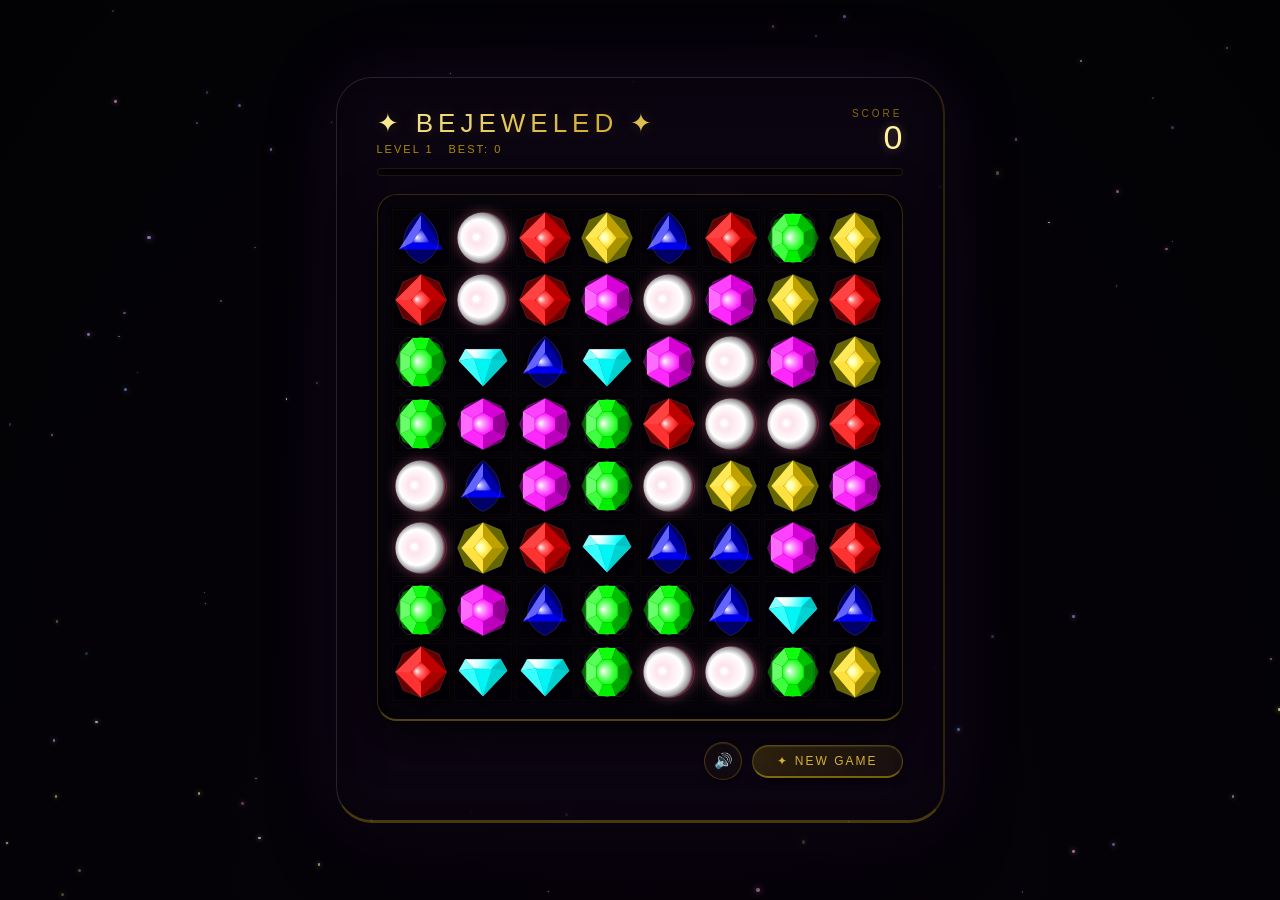
==== game/bejeweled.html @ ceba543f "Add Bejeweled game with interactive gameplay, sound effects, and 3D visuals" ====
<!DOCTYPE html>
<html lang="en">
<head>
<meta charset="UTF-8">
<meta name="viewport" content="width=device-width, initial-scale=1.0">
<title>Bejeweled Crystal Quest 3D</title>
<style>
* { margin: 0; padding: 0; box-sizing: border-box; }

body {
  min-height: 100vh;
  display: flex;
  justify-content: center;
  align-items: center;
  background: radial-gradient(ellipse at bottom, #07020a 0%, #020204 100%);
  font-family: 'Segoe UI', 'Helvetica Neue', Arial, sans-serif;
  overflow: hidden;
  user-select: none;
  perspective: 1200px;
}

#stars {
  position: fixed;
  top: 0; left: 0; width: 100%; height: 100%;
  pointer-events: none;
  z-index: 0;
}
.star {
  position: absolute;
  border-radius: 50%;
  animation: twinkle var(--duration) ease-in-out infinite alternate;
  animation-delay: var(--delay);
}
@keyframes twinkle {
  0% { opacity: 0.25; transform: scale(0.8); }
  100% { opacity: 1; transform: scale(1.3); }
}

#game-wrapper {
  position: relative;
  z-index: 1;
  display: flex;
  flex-direction: column;
  align-items: center;
  gap: 16px;
  padding: 30px 40px 40px;
  background: rgba(22, 11, 33, 0.45);
  backdrop-filter: blur(16px);
  -webkit-backdrop-filter: blur(16px);
  border-radius: 36px;
  border: 1px solid rgba(255, 255, 255, 0.12);
  border-bottom: 3px solid rgba(255, 215, 0, 0.25);
  border-right: 2px solid rgba(255, 215, 0, 0.15);
  box-shadow: 
    0 25px 60px rgba(0, 0, 0, 0.5),
    0 0 80px rgba(130, 60, 200, 0.15),
    inset 0 0 40px rgba(0,0,0,0.5);
  transform-style: preserve-3d;
  transition: transform 0.12s ease-out, box-shadow 0.12s ease-out;
}

#header {
  display: flex;
  justify-content: space-between;
  align-items: center;
  width: 100%;
  gap: 20px;
  transform: translateZ(25px);
}

#title-area {
  display: flex;
  flex-direction: column;
  gap: 4px;
}

h1 {
  font-size: 26px;
  font-weight: 300;
  letter-spacing: 5px;
  background: linear-gradient(135deg, #fff3a0 0%, #d4af37 40%, #fff3a0 70%, #d4af37 100%);
  background-size: 200% auto;
  -webkit-background-clip: text;
  -webkit-text-fill-color: transparent;
  animation: shimmer 3s linear infinite;
  text-shadow: 0 0 15px rgba(212, 175, 55, 0.2);
}

@keyframes shimmer {
  0% { background-position: 0% center; }
  100% { background-position: 200% center; }
}

#stats-row {
  display: flex;
  gap: 15px;
  font-size: 11px;
  letter-spacing: 2px;
  color: rgba(255, 215, 0, 0.65);
  font-weight: 400;
}

#score-area {
  text-align: right;
}
#score-label {
  font-size: 10px;
  letter-spacing: 3px;
  color: rgba(255,215,0,0.5);
  display: block;
}
#score {
  font-size: 34px;
  font-weight: 200;
  color: #fff3a0;
  line-height: 1.1;
  transition: transform 0.15s;
  text-shadow: 0 0 10px rgba(255, 243, 160, 0.3);
}
#score.pop { transform: scale(1.15); }

#progress-container {
  width: 100%;
  height: 8px;
  background: rgba(8, 4, 14, 0.85);
  border-radius: 4px;
  border: 1px solid rgba(255, 215, 0, 0.1);
  overflow: hidden;
  margin-top: -4px;
  margin-bottom: 2px;
  box-shadow: inset 0 2px 4px rgba(0,0,0,0.7);
  transform: translateZ(20px);
}
#progress-bar {
  width: 0%;
  height: 100%;
  background: linear-gradient(90deg, #d4af37, #f7e05e, #fff5a0);
  box-shadow: 0 0 8px rgba(247, 224, 94, 0.6);
  transition: width 0.4s cubic-bezier(0.1, 0.8, 0.3, 1);
}

#board-wrap {
  position: relative;
  padding: 8px;
  background: linear-gradient(145deg, rgba(12,6,18,0.99), rgba(5,2,10,0.99));
  border-radius: 20px;
  border: 1px solid rgba(255,215,0,0.18);
  border-bottom: 2px solid rgba(255,215,0,0.3);
  box-shadow:
    0 15px 45px rgba(0,0,0,0.75),
    inset 0 0 35px rgba(0,0,0,0.9);
  transform: translateZ(10px);
}

#game-canvas {
  display: block;
  border-radius: 12px;
}

#bottom-bar {
  display: flex;
  align-items: center;
  justify-content: space-between;
  width: 100%;
  gap: 15px;
  margin-top: 5px;
  transform: translateZ(25px);
}

#message {
  font-size: 11px;
  color: rgba(255,215,0,0.6);
  letter-spacing: 2px;
  min-height: 16px;
  text-transform: uppercase;
}

.controls {
  display: flex;
  gap: 10px;
  align-items: center;
}

#mute-btn {
  background: rgba(255, 215, 0, 0.03);
  border: 1px solid rgba(255, 215, 0, 0.22);
  color: #d4af37;
  width: 38px;
  height: 38px;
  border-radius: 50%;
  cursor: pointer;
  display: flex;
  align-items: center;
  justify-content: center;
  font-size: 15px;
  box-shadow: 0 3px 6px rgba(0,0,0,0.3), inset 0 1px 1px rgba(255,255,255,0.1);
  transition: all 0.3s cubic-bezier(0.175, 0.885, 0.32, 1.275);
}
#mute-btn:hover {
  background: rgba(255, 215, 0, 0.12);
  border-color: rgba(255, 215, 0, 0.4);
  box-shadow: 0 5px 12px rgba(255, 215, 0, 0.15), inset 0 1px 1px rgba(255,255,255,0.2);
  transform: translateY(-2px);
}
#mute-btn:active {
  transform: translateY(1px);
}

#reset-btn {
  background: linear-gradient(135deg, rgba(255,215,0,0.15), rgba(255,215,0,0.05));
  border: 1px solid rgba(255,215,0,0.25);
  border-bottom: 2.5px solid rgba(255,215,0,0.4);
  color: #d4af37;
  padding: 8px 24px;
  border-radius: 20px;
  font-size: 12px;
  letter-spacing: 2px;
  font-weight: 500;
  cursor: pointer;
  box-shadow: 0 4px 8px rgba(0,0,0,0.3), inset 0 1px 1px rgba(255,255,255,0.1);
  transition: all 0.3s cubic-bezier(0.175, 0.885, 0.32, 1.275);
}
#reset-btn:hover {
  background: linear-gradient(135deg, rgba(255,215,0,0.22), rgba(255,215,0,0.08));
  border-color: rgba(255,215,0,0.42);
  box-shadow: 0 6px 15px rgba(255,215,0,0.15), inset 0 1px 1px rgba(255,255,255,0.2);
  transform: translateY(-2px);
}
#reset-btn:active {
  transform: translateY(1px);
  border-bottom-width: 1px;
}

@media (max-width: 560px) {
  #game-wrapper { padding: 16px; gap: 12px; border-radius: 20px; }
  h1 { font-size: 20px; letter-spacing: 3px; }
  #score { font-size: 26px; }
  #bottom-bar { flex-direction: column; gap: 10px; align-items: center; }
  .controls { width: 100%; justify-content: center; }
}
</style>
</head>
<body>

<div id="stars"></div>

<div id="game-wrapper">
  <div id="header">
    <div id="title-area">
      <h1>✦ BEJEWELED ✦</h1>
      <div id="stats-row">
        <span id="level-label">LEVEL 1</span>
        <span id="high-score-label">BEST: <span id="high-score">0</span></span>
      </div>
    </div>
    <div id="score-area">
      <span id="score-label">SCORE</span>
      <span id="score">0</span>
    </div>
  </div>
  <div id="progress-container">
    <div id="progress-bar"></div>
  </div>
  <div id="board-wrap">
    <canvas id="game-canvas"></canvas>
  </div>
  <div id="bottom-bar">
    <span id="message"></span>
    <div class="controls">
      <button id="mute-btn" title="Toggle Sound">🔊</button>
      <button id="reset-btn">✦ NEW GAME</button>
    </div>
  </div>
</div>

<script>
// ─── Config ─────────────────────────────────────────────────────────────
const ROWS = 8, COLS = 8;
const GEM_SIZE = 58, GAP = 4, CELL = GEM_SIZE + GAP;
const PAD = 6;
const W = COLS * CELL + PAD * 2;
const H = ROWS * CELL + PAD * 2;

// Colors with pre-parsed RGB equivalents for high speed 3D rendering
const COLORS = [
  { name:'Ruby',     m:'#ff0000', l:'#ff7777', d:'#660000', g:'rgba(255,0,0,0.3)', rgb_m:{r:255,g:0,b:0}, rgb_l:{r:255,g:119,b:119}, rgb_d:{r:102,g:0,b:0} },
  { name:'Emerald',  m:'#00ff00', l:'#99ff99', d:'#006600', g:'rgba(0,255,0,0.3)', rgb_m:{r:0,g:255,b:0}, rgb_l:{r:153,g:255,b:153}, rgb_d:{r:0,g:102,b:0} },
  { name:'Sapphire', m:'#0000ff', l:'#9999ff', d:'#000066', g:'rgba(0,0,255,0.3)', rgb_m:{r:0,g:0,b:255}, rgb_l:{r:153,g:153,b:255}, rgb_d:{r:0,g:0,b:102} },
  { name:'Amethyst', m:'#ff00ff', l:'#ff99ff', d:'#660066', g:'rgba(255,0,255,0.3)', rgb_m:{r:255,g:0,b:255}, rgb_l:{r:255,g:153,b:255}, rgb_d:{r:102,g:0,b:102} },
  { name:'Topaz',    m:'#ffcc00', l:'#ffff99', d:'#666600', g:'rgba(255,204,0,0.3)', rgb_m:{r:255,g:204,b:0}, rgb_l:{r:255,g:255,b:153}, rgb_d:{r:102,g:102,b:0} },
  { name:'Diamond',  m:'#00ffff', l:'#ccffff', d:'#009999', g:'rgba(0,255,255,0.3)', rgb_m:{r:0,g:255,b:255}, rgb_l:{r:204,g:255,b:255}, rgb_d:{r:0,g:153,b:153} },
  { name:'Pearl',    m:'#ffffff', l:'#ffccff', d:'#999999', g:'rgba(255,255,255,0.3)', rgb_m:{r:255,g:255,b:255}, rgb_l:{r:255,g:204,b:255}, rgb_d:{r:153,g:153,b:153} },
];

// ─── DOM references ─────────────────────────────────────────────────────
const canvas = document.getElementById('game-canvas');
const ctx = canvas.getContext('2d');

// High-DPI Support
const dpr = window.devicePixelRatio || 1;
canvas.width = W * dpr;
canvas.height = H * dpr;
canvas.style.width = `${W}px`;
canvas.style.height = `${H}px`;
ctx.scale(dpr, dpr);

const scoreEl = document.getElementById('score');
const msgEl = document.getElementById('message');
const highScoreEl = document.getElementById('high-score');
const progressBarEl = document.getElementById('progress-bar');
const levelLabelEl = document.getElementById('level-label');
const muteBtn = document.getElementById('mute-btn');

// ─── Sound System (Web Audio API Synth) ──────────────────────────────────
const Sound = {
  ctx: null,
  muted: false,

  init() {
    if (this.ctx) return;
    try {
      this.ctx = new (window.AudioContext || window.webkitAudioContext)();
    } catch (e) {
      console.warn("Web Audio API not supported", e);
    }
  },

  playClick() {
    if (this.muted) return;
    this.init();
    if (!this.ctx) return;
    
    const t = this.ctx.currentTime;
    const osc = this.ctx.createOscillator();
    const gain = this.ctx.createGain();
    
    osc.type = 'sine';
    osc.frequency.setValueAtTime(580, t);
    osc.frequency.exponentialRampToValueAtTime(120, t + 0.08);
    
    gain.gain.setValueAtTime(0.06, t);
    gain.gain.exponentialRampToValueAtTime(0.001, t + 0.08);
    
    osc.connect(gain);
    gain.connect(this.ctx.destination);
    
    osc.start(t);
    osc.stop(t + 0.08);
  },

  playSwap() {
    if (this.muted) return;
    this.init();
    if (!this.ctx) return;
    
    const t = this.ctx.currentTime;
    const osc = this.ctx.createOscillator();
    const gain = this.ctx.createGain();
    
    osc.type = 'triangle';
    osc.frequency.setValueAtTime(180, t);
    osc.frequency.exponentialRampToValueAtTime(380, t + 0.14);
    
    gain.gain.setValueAtTime(0.04, t);
    gain.gain.exponentialRampToValueAtTime(0.001, t + 0.14);
    
    osc.connect(gain);
    gain.connect(this.ctx.destination);
    
    osc.start(t);
    osc.stop(t + 0.14);
  },

  playMatch(combo = 1) {
    if (this.muted) return;
    this.init();
    if (!this.ctx) return;
    
    const t = this.ctx.currentTime;
    const baseFreqs = [261.63, 329.63, 392.00, 523.25]; // C4, E4, G4, C5
    const transpose = (combo - 1) * 2; // +2 semitones per combo level
    const factor = Math.pow(2, transpose / 12);
    
    baseFreqs.forEach((f, index) => {
      const freq = f * factor;
      const osc = this.ctx.createOscillator();
      const gain = this.ctx.createGain();
      const delay = index * 0.04;
      
      osc.type = 'sine';
      osc.frequency.setValueAtTime(freq, t + delay);
      
      gain.gain.setValueAtTime(0, t);
      gain.gain.linearRampToValueAtTime(0.05, t + delay + 0.02);
      gain.gain.exponentialRampToValueAtTime(0.001, t + delay + 0.35);
      
      osc.connect(gain);
      gain.connect(this.ctx.destination);
      
      osc.start(t + delay);
      osc.stop(t + delay + 0.35);
    });
  },

  playLevelUp() {
    if (this.muted) return;
    this.init();
    if (!this.ctx) return;
    
    const t = this.ctx.currentTime;
    const notes = [523.25, 659.25, 783.99, 1046.50, 1318.51, 1567.98, 2093.00]; // Sparkly C major
    notes.forEach((freq, index) => {
      const osc = this.ctx.createOscillator();
      const gain = this.ctx.createGain();
      const delay = index * 0.06;
      
      osc.type = 'sine';
      osc.frequency.setValueAtTime(freq, t + delay);
      
      gain.gain.setValueAtTime(0, t);
      gain.gain.linearRampToValueAtTime(0.03, t + delay + 0.01);
      gain.gain.exponentialRampToValueAtTime(0.001, t + delay + 0.25);
      
      osc.connect(gain);
      gain.connect(this.ctx.destination);
      
      osc.start(t + delay);
      osc.stop(t + delay + 0.25);
    });
  },

  playShuffle() {
    if (this.muted) return;
    this.init();
    if (!this.ctx) return;
    
    const t = this.ctx.currentTime;
    const notes = [392.00, 311.13, 246.94, 196.00];
    notes.forEach((freq, index) => {
      const osc = this.ctx.createOscillator();
      const gain = this.ctx.createGain();
      const delay = index * 0.12;
      
      osc.type = 'sine';
      osc.frequency.setValueAtTime(freq, t + delay);
      
      gain.gain.setValueAtTime(0, t);
      gain.gain.linearRampToValueAtTime(0.04, t + delay + 0.02);
      gain.gain.exponentialRampToValueAtTime(0.001, t + delay + 0.3);
      
      osc.connect(gain);
      gain.connect(this.ctx.destination);
      
      osc.start(t + delay);
      osc.stop(t + delay + 0.3);
    });
  }
};

// Toggle Mute
let isMutedStored = localStorage.getItem('bejeweled_muted') === 'true';
Sound.muted = isMutedStored;
muteBtn.textContent = Sound.muted ? '🔇' : '🔊';

muteBtn.addEventListener('click', () => {
  Sound.init();
  Sound.muted = !Sound.muted;
  localStorage.setItem('bejeweled_muted', Sound.muted);
  muteBtn.textContent = Sound.muted ? '🔇' : '🔊';
  if (!Sound.muted) {
    Sound.playClick();
  }
});

// ─── Stars background (Multi-colored space dust) ───────────────────────
const rand = n => Math.random() * n | 0;

// ─── Stars background (Multi-colored space dust) ───────────────────────
(function createStars() {
  const c = document.getElementById('stars');
  const colors = ['#ffffff', '#fff3a0', '#82b3ff', '#ffa8e0', '#be9bf2'];
  for (let i = 0; i < 120; i++) {
    const s = document.createElement('div');
    s.className = 'star';
    const size = 1 + Math.random() * 2.5;
    const starColor = colors[rand(colors.length)];
    s.style.cssText = `
      width:${size}px;height:${size}px;
      left:${Math.random()*100}%;top:${Math.random()*100}%;
      background:${starColor};
      --duration:${2.5+Math.random()*4.5}s;
      --delay:${Math.random()*5}s;
      opacity:${0.25+Math.random()*0.5};
      box-shadow: 0 0 ${size * 2}px ${starColor};
    `;
    c.appendChild(s);
  }
})();

function gemColor(type) { return COLORS[type]; }

function cellPos(col, row) {
  return { x: PAD + col * CELL, y: PAD + row * CELL };
}

// ─── Shading Calculation Helper ─────────────────────────────────────────
function getFacetColor(colorObj, dx, dy, lightX, lightY) {
  const len = Math.sqrt(dx*dx + dy*dy);
  if (len === 0) return colorObj.m;
  const nx = dx / len;
  const ny = dy / len;
  const dot = nx * lightX + ny * lightY;
  
  // Map dot product [-1, 1] to [0, 1]
  const t = (dot + 1) / 2;

  let r, g, b;
  if (t < 0.5) {
    const f = t * 2;
    r = Math.round(colorObj.rgb_d.r + (colorObj.rgb_m.r - colorObj.rgb_d.r) * f);
    g = Math.round(colorObj.rgb_d.g + (colorObj.rgb_m.g - colorObj.rgb_d.g) * f);
    b = Math.round(colorObj.rgb_d.b + (colorObj.rgb_m.b - colorObj.rgb_d.b) * f);
  } else {
    const f = (t - 0.5) * 2;
    r = Math.round(colorObj.rgb_m.r + (colorObj.rgb_l.r - colorObj.rgb_m.r) * f);
    g = Math.round(colorObj.rgb_m.g + (colorObj.rgb_l.g - colorObj.rgb_m.g) * f);
    b = Math.round(colorObj.rgb_m.b + (colorObj.rgb_l.b - colorObj.rgb_m.b) * f);
  }
  return `rgb(${r},${g},${b})`;
}

// ─── Faceted Polygon Drawer ───
function drawFacetedPolygon(cx, cy, r, innerScale, numSides, colorObj, lightX, lightY, startAngle = -Math.PI/2) {
  const outer = [];
  const inner = [];
  for (let i = 0; i < numSides; i++) {
    const a = (i / numSides) * Math.PI * 2 + startAngle;
    outer.push({ x: cx + r * Math.cos(a), y: cy + r * Math.sin(a) });
    inner.push({ x: cx + r * innerScale * Math.cos(a), y: cy + r * innerScale * Math.sin(a) });
  }

  // Draw outer facets with orbital shading
  for (let i = 0; i < numSides; i++) {
    const next = (i + 1) % numSides;
    const a = ((i + 0.5) / numSides) * Math.PI * 2 + startAngle;
    const fx = Math.cos(a);
    const fy = Math.sin(a);
    
    ctx.beginPath();
    ctx.moveTo(outer[i].x, outer[i].y);
    ctx.lineTo(outer[next].x, outer[next].y);
    ctx.lineTo(inner[next].x, inner[next].y);
    ctx.lineTo(inner[i].x, inner[i].y);
    ctx.closePath();
    ctx.fillStyle = getFacetColor(colorObj, fx, fy, lightX, lightY);
    ctx.fill();
  }

  // Flat top table
  ctx.beginPath();
  ctx.moveTo(inner[0].x, inner[0].y);
  inner.slice(1).forEach(p => ctx.lineTo(p.x, p.y));
  ctx.closePath();
  
  const tableGrad = ctx.createRadialGradient(
    cx + lightX * r * 0.28, cy + lightY * r * 0.28, 0,
    cx, cy, r * innerScale
  );
  tableGrad.addColorStop(0, '#ffffff');
  tableGrad.addColorStop(0.35, colorObj.l);
  tableGrad.addColorStop(1, colorObj.m);
  ctx.fillStyle = tableGrad;
  ctx.fill();
}

// ─── Beautiful 3D Faceted Gem Rendering ──────────────────────────────────
function drawGem(cx, cy, r, type, alpha = 1, scale = 1, lightX = -0.4, lightY = -0.5) {
  const c = gemColor(type);
  const sr = r * scale;
  ctx.save();
  ctx.globalAlpha = alpha;

  // 1. Draw offset physical 3D drop shadow onto the slot beneath it
  ctx.shadowColor = 'rgba(0, 0, 0, 0.45)';
  ctx.shadowBlur = 8 * scale;
  ctx.shadowOffsetX = 3.5 * scale;
  ctx.shadowOffsetY = 4.5 * scale;

  // Base Silhouette Fill (to catch the drop shadow)
  if (type !== 6) {
    ctx.beginPath();
    if (type === 2) {
      // Teardrop path
      ctx.moveTo(cx, cy - sr);
      ctx.bezierCurveTo(cx - sr * 0.9, cy - sr * 0.3, cx - sr * 0.9, cy + sr * 0.6, cx, cy + sr);
      ctx.bezierCurveTo(cx + sr * 0.9, cy + sr * 0.6, cx + sr * 0.9, cy - sr * 0.3, cx, cy - sr);
    } else if (type === 5) {
      // Diamond profile
      ctx.moveTo(cx - sr * 0.7, cy - sr * 0.5);
      ctx.lineTo(cx + sr * 0.7, cy - sr * 0.5);
      ctx.lineTo(cx + sr * 0.95, cy - sr * 0.05);
      ctx.lineTo(cx, cy + sr * 0.95);
      ctx.lineTo(cx - sr * 0.95, cy - sr * 0.05);
    } else {
      octagonPath(cx, cy, sr);
    }
    ctx.closePath();
    ctx.fillStyle = c.d;
    ctx.fill();
  }

  // Clear shadow settings for precise facet rendering
  ctx.shadowBlur = 0;
  ctx.shadowOffsetX = 0;
  ctx.shadowOffsetY = 0;

  // 2. Draw Dynamic Facets based on Type
  if (type === 0) {
    // ─── RUBY (Faceted Rhombus) ───
    drawFacetedPolygon(cx, cy, sr, 0.4, 4, c, lightX, lightY, -Math.PI/2);

  } else if (type === 1) {
    // ─── EMERALD (Emerald-Cut Rectangle) ───
    ctx.save();
    ctx.translate(cx, cy);
    ctx.scale(0.88, 1.02);
    drawFacetedPolygon(0, 0, sr, 0.52, 8, c, lightX, lightY, -Math.PI/8);
    ctx.restore();

  } else if (type === 2) {
    // ─── SAPPHIRE (Faceted Triangle) ───
    ctx.save();
    ctx.translate(cx, cy);
    ctx.scale(1.0, 0.9);
    drawFacetedPolygon(0, 0, sr, 0.4, 3, c, lightX, lightY, -Math.PI/2);
    ctx.restore();

  } else if (type === 3) {
    // ─── AMETHYST (Faceted Hexagon) ───
    drawFacetedPolygon(cx, cy, sr, 0.46, 6, c, lightX, lightY, -Math.PI/2);

  } else if (type === 4) {
    // ─── TOPAZ (Elongated Cushion Kite) ───
    ctx.save();
    ctx.translate(cx, cy);
    ctx.scale(0.85, 1.0);
    drawFacetedPolygon(0, 0, sr, 0.45, 4, c, lightX, lightY, -Math.PI/2);
    ctx.restore();

  } else if (type === 5) {
    // ─── DIAMOND (Classic Gemstone Crown Profile) ───
    const points = [
      { x: cx - sr * 0.7, y: cy - sr * 0.5 },
      { x: cx + sr * 0.7, y: cy - sr * 0.5 },
      { x: cx + sr * 0.95, y: cy - sr * 0.05 },
      { x: cx, y: cy + sr * 0.95 },
      { x: cx - sr * 0.95, y: cy - sr * 0.05 }
    ];
    const innerT1 = { x: cx - sr * 0.35, y: cy - sr * 0.15 };
    const innerT2 = { x: cx + sr * 0.35, y: cy - sr * 0.15 };

    // Upper Left Facet
    ctx.beginPath();
    ctx.moveTo(points[0].x, points[0].y);
    ctx.lineTo(points[4].x, points[4].y);
    ctx.lineTo(innerT1.x, innerT1.y);
    ctx.closePath();
    ctx.fillStyle = getFacetColor(c, -1, -0.5, lightX, lightY);
    ctx.fill();

    // Upper Right Facet
    ctx.beginPath();
    ctx.moveTo(points[1].x, points[1].y);
    ctx.lineTo(points[2].x, points[2].y);
    ctx.lineTo(innerT2.x, innerT2.y);
    ctx.closePath();
    ctx.fillStyle = getFacetColor(c, 1, -0.5, lightX, lightY);
    ctx.fill();

    // Lower Left Pavilion Facet
    ctx.beginPath();
    ctx.moveTo(points[4].x, points[4].y);
    ctx.lineTo(points[3].x, points[3].y);
    ctx.lineTo(innerT1.x, innerT1.y);
    ctx.closePath();
    ctx.fillStyle = getFacetColor(c, -0.6, 1, lightX, lightY);
    ctx.fill();

    // Lower Right Pavilion Facet
    ctx.beginPath();
    ctx.moveTo(points[2].x, points[2].y);
    ctx.lineTo(points[3].x, points[3].y);
    ctx.lineTo(innerT2.x, innerT2.y);
    ctx.closePath();
    ctx.fillStyle = getFacetColor(c, 0.6, 1, lightX, lightY);
    ctx.fill();

    // Bottom Center Facet
    ctx.beginPath();
    ctx.moveTo(innerT1.x, innerT1.y);
    ctx.lineTo(innerT2.x, innerT2.y);
    ctx.lineTo(points[3].x, points[3].y);
    ctx.closePath();
    ctx.fillStyle = getFacetColor(c, 0, 1, lightX, lightY);
    ctx.fill();

    // Top Table Cap
    ctx.beginPath();
    ctx.moveTo(points[0].x, points[0].y);
    ctx.lineTo(points[1].x, points[1].y);
    ctx.lineTo(innerT2.x, innerT2.y);
    ctx.lineTo(innerT1.x, innerT1.y);
    ctx.closePath();
    
    const tableGrad = ctx.createLinearGradient(
      cx - sr * 0.4, cy - sr * 0.5, 
      cx + sr * 0.4, cy - sr * 0.15
    );
    tableGrad.addColorStop(0, '#ffffff');
    tableGrad.addColorStop(0.35, c.l);
    tableGrad.addColorStop(1, c.m);
    ctx.fillStyle = tableGrad;
    ctx.fill();

    // Fine table divider line
    ctx.strokeStyle = 'rgba(255,255,255,0.45)';
    ctx.lineWidth = 1;
    ctx.beginPath();
    ctx.moveTo(innerT1.x, innerT1.y);
    ctx.lineTo(innerT2.x, innerT2.y);
    ctx.stroke();

  } else if (type === 6) {
    // ─── PEARL (Highly Shimmering 3D Sphere) ───
    const lx = lightX * sr * 0.42;
    const ly = lightY * sr * 0.42;

    ctx.shadowColor = 'rgba(253,121,168,0.4)';
    ctx.shadowBlur = 12 * scale;

    ctx.beginPath();
    ctx.arc(cx, cy, sr, 0, Math.PI * 2);
    const grad = ctx.createRadialGradient(
      cx + lx, cy + ly, sr * 0.05,
      cx + lx * 0.3, cy + ly * 0.3, sr * 1.05
    );
    grad.addColorStop(0, '#ffffff');
    grad.addColorStop(0.2, '#fde3ec');
    grad.addColorStop(0.65, c.m);
    grad.addColorStop(0.9, c.d);
    grad.addColorStop(1, '#531024');
    ctx.fillStyle = grad;
    ctx.fill();

    ctx.shadowBlur = 0;

    // Bottom bounce reflection
    ctx.beginPath();
    ctx.arc(cx, cy, sr, 0, Math.PI * 2);
    const glossGrad = ctx.createRadialGradient(
      cx - lx * 0.7, cy - ly * 0.7, 0,
      cx - lx * 0.7, cy - ly * 0.7, sr * 0.75
    );
    glossGrad.addColorStop(0, 'rgba(255, 255, 255, 0.22)');
    glossGrad.addColorStop(0.4, 'rgba(255, 255, 255, 0)');
    ctx.fillStyle = glossGrad;
    ctx.fill();

    // Dynamic bright hotspot overlay
    ctx.beginPath();
    ctx.arc(cx + lx * 0.88, cy + ly * 0.88, sr * 0.12, 0, Math.PI * 2);
    ctx.fillStyle = 'rgba(255, 255, 255, 0.75)';
    ctx.fill();
  }

  // Draw super-fine outline to keep shapes beautifully crisp
  ctx.strokeStyle = 'rgba(255, 255, 255, 0.15)';
  ctx.lineWidth = 0.8;
  if (type === 0 || type === 3 || type === 4) {
    ctx.stroke(octagon(cx, cy, sr));
  } else if (type === 1) {
    ctx.beginPath();
    const w = sr * 0.85;
    const h = sr * 0.95;
    const cut = sr * 0.3;
    ctx.moveTo(cx - w + cut, cy - h);
    ctx.lineTo(cx + w - cut, cy - h);
    ctx.lineTo(cx + w, cy - h + cut);
    ctx.lineTo(cx + w, cy + h - cut);
    ctx.lineTo(cx + w - cut, cy + h);
    ctx.lineTo(cx - w + cut, cy + h);
    ctx.lineTo(cx - w, cy + h - cut);
    ctx.lineTo(cx - w, cy - h + cut);
    ctx.closePath();
    ctx.stroke();
  } else if (type === 2) {
    ctx.beginPath();
    ctx.moveTo(cx, cy - sr);
    ctx.bezierCurveTo(cx - sr * 0.9, cy - sr * 0.3, cx - sr * 0.9, cy + sr * 0.6, cx, cy + sr);
    ctx.bezierCurveTo(cx + sr * 0.9, cy + sr * 0.6, cx + sr * 0.9, cy - sr * 0.3, cx, cy - sr);
    ctx.closePath();
    ctx.stroke();
  } else if (type === 5) {
    ctx.beginPath();
    ctx.moveTo(cx - sr * 0.7, cy - sr * 0.5);
    ctx.lineTo(cx + sr * 0.7, cy - sr * 0.5);
    ctx.lineTo(cx + sr * 0.95, cy - sr * 0.05);
    ctx.lineTo(cx, cy + sr * 0.95);
    ctx.lineTo(cx - sr * 0.95, cy - sr * 0.05);
    ctx.closePath();
    ctx.stroke();
  } else if (type === 6) {
    ctx.beginPath();
    ctx.arc(cx, cy, sr, 0, Math.PI * 2);
    ctx.stroke();
  }

  ctx.restore();
}

function octagon(cx, cy, r) {
  const p = new Path2D();
  for (let i = 0; i < 8; i++) {
    const a = (i / 8) * Math.PI * 2 - Math.PI / 2;
    const px = cx + r * Math.cos(a);
    const py = cy + r * Math.sin(a);
    i === 0 ? p.moveTo(px, py) : p.lineTo(px, py);
  }
  p.closePath();
  return p;
}

function octagonPath(cx, cy, r) {
  ctx.moveTo(cx + r * Math.cos(-Math.PI/2), cy + r * Math.sin(-Math.PI/2));
  for (let i = 1; i < 8; i++) {
    const a = (i / 8) * Math.PI * 2 - Math.PI / 2;
    ctx.lineTo(cx + r * Math.cos(a), cy + r * Math.sin(a));
  }
}

// ─── Board State ────────────────────────────────────────────────────────
let board = [];
let boardState = 'idle'; // idle | selected | animating
let selRow = -1, selCol = -1;
let score = 0;
let level = 1;
let highScore = localStorage.getItem('bejeweled_high_score') || 0;
highScoreEl.textContent = highScore;

let particles = [];
let floatTexts = [];

// Animations
let swapAnim = null;
let removeAnim = null;
let gravityAnim = null;
let pulseTime = 0;

function createBoard() {
  board = [];
  for (let r = 0; r < ROWS; r++) {
    board[r] = [];
    for (let c = 0; c < COLS; c++) {
      let t;
      do { t = rand(COLORS.length); } while (wouldMatch(r, c, t));
      board[r][c] = t;
    }
  }
}

function wouldMatch(row, col, type) {
  if (col >= 2 && board[row][col-1] === type && board[row][col-2] === type) return true;
  if (row >= 2 && board[row-1][col] === type && board[row-2][col] === type) return true;
  return false;
}

// ─── Match Finding ──────────────────────────────────────────────────────
function findMatches() {
  const matched = new Set();
  
  // Horizontal matches
  for (let r = 0; r < ROWS; r++) {
    for (let c = 0; c < COLS - 2; c++) {
      const t = board[r][c];
      if (t === -1) continue;
      let end = c + 1;
      while (end < COLS && board[r][end] === t) end++;
      if (end - c >= 3) {
        for (let i = c; i < end; i++) matched.add(r * COLS + i);
      }
      c = end - 1;
    }
  }
  
  // Vertical matches
  for (let c = 0; c < COLS; c++) {
    for (let r = 0; r < ROWS - 2; r++) {
      const t = board[r][c];
      if (t === -1) continue;
      let end = r + 1;
      while (end < ROWS && board[end][c] === t) end++;
      if (end - r >= 3) {
        for (let i = r; i < end; i++) matched.add(i * COLS + c);
      }
      r = end - 1;
    }
  }
  return [...matched].map(k => ({ row: Math.floor(k / COLS), col: k % COLS }));
}

function hasValidMoves() {
  for (let r = 0; r < ROWS; r++) {
    for (let c = 0; c < COLS; c++) {
      // Swap right
      if (c + 1 < COLS) {
        [board[r][c], board[r][c+1]] = [board[r][c+1], board[r][c]];
        const matches = findMatches();
        [board[r][c], board[r][c+1]] = [board[r][c+1], board[r][c]];
        if (matches.length) return true;
      }
      // Swap down
      if (r + 1 < ROWS) {
        [board[r][c], board[r+1][c]] = [board[r+1][c], board[r][c]];
        const matches = findMatches();
        [board[r][c], board[r+1][c]] = [board[r+1][c], board[r][c]];
        if (matches.length) return true;
      }
    }
  }
  return false;
}

// ─── Particles & Floating Text ─────────────────────────────────────────
function spawnParticles(row, col, type) {
  const pos = cellPos(col, row);
  const cx = pos.x + GEM_SIZE / 2;
  const cy = pos.y + GEM_SIZE / 2;
  const c = gemColor(type);
  for (let i = 0; i < 15; i++) {
    const angle = Math.random() * Math.PI * 2;
    const speed = 90 + Math.random() * 220;
    particles.push({
      x: cx,
      y: cy,
      vx: Math.cos(angle) * speed,
      vy: Math.sin(angle) * speed - 50,
      life: 1,
      decay: 0.65 + Math.random() * 0.85,
      size: 2.2 + Math.random() * 3.8,
      color: Math.random() > 0.45 ? c.l : c.m,
      angle: Math.random() * Math.PI,
      spin: (Math.random() > 0.5 ? 1 : -1) * (4 + Math.random() * 6),
    });
  }
}

function spawnFloatText(row, col, pts) {
  const pos = cellPos(col, row);
  floatTexts.push({
    x: pos.x + GEM_SIZE / 2,
    y: pos.y + GEM_SIZE / 2,
    text: `+${pts}`,
    life: 1,
    vy: -130,
    size: 16 + Math.min(pts, 300) / 12,
  });
}

// ─── Animation Helpers ──────────────────────────────────────────────────
function animateSwap(r1, c1, r2, c2, dur = 200) {
  return new Promise(resolve => {
    swapAnim = { r1, c1, r2, c2, t: 0, dur, resolve };
  });
}

function animateRemove(matches, dur = 320) {
  return new Promise(resolve => {
    for (const m of matches) {
      spawnParticles(m.row, m.col, board[m.row][m.col]);
      board[m.row][m.col] = -1;
    }
    removeAnim = { t: 0, dur, resolve };
  });
}

function animateGravity(moves, dur = 180) {
  return new Promise(resolve => {
    gravityAnim = { moves, t: 0, dur, resolve };
  });
}

// ─── Gravity Logic ──────────────────────────────────────────────────────
function applyGravity() {
  const moves = [];
  for (let c = 0; c < COLS; c++) {
    let writeRow = ROWS - 1;
    for (let r = ROWS - 1; r >= 0; r--) {
      if (board[r][c] !== -1) {
        if (r !== writeRow) {
          board[writeRow][c] = board[r][c];
          board[r][c] = -1;
          moves.push({ fromRow: r, col: c, toRow: writeRow });
        }
        writeRow--;
      }
    }
    // Fill top empty spaces with new gems
    for (let r = writeRow; r >= 0; r--) {
      board[r][c] = rand(COLORS.length);
      moves.push({ fromRow: r - (writeRow + 1), col: c, toRow: r, isNew: true });
    }
  }
  return moves;
}

// ─── Scoring & Level Mechanics ──────────────────────────────────────────
function calcScore(matches, combo) {
  const base = matches.length >= 5 ? 120 : matches.length >= 4 ? 80 : 40;
  return base * combo;
}

function updateLevelProgress() {
  const target = level * 1000;
  const prevTarget = (level - 1) * 1000;
  const levelScore = score - prevTarget;
  const progressPercent = Math.min(100, Math.max(0, (levelScore / 1000) * 100));
  
  progressBarEl.style.width = `${progressPercent}%`;
  levelLabelEl.textContent = `LEVEL ${level}`;
  
  if (progressPercent >= 100) {
    levelUp();
  }
}

function levelUp() {
  level++;
  Sound.playLevelUp();
  
  msgEl.textContent = `✦ LEVEL UP! LEVEL ${level} ✦`;
  msgEl.style.color = '#fff3a0';
  msgEl.style.textShadow = '0 0 20px rgba(247,224,94,0.9), 0 0 45px rgba(212,175,55,0.6)';
  
  const boardWrap = document.getElementById('board-wrap');
  
  // Grand 3D Tilt and Pop Upward celebration!
  boardWrap.style.transition = 'transform 0.4s cubic-bezier(0.175, 0.885, 0.32, 1.275), border-color 0.4s, box-shadow 0.4s';
  boardWrap.style.transform = 'perspective(1000px) rotateX(15deg) translateZ(35px) scale(1.05)';
  boardWrap.style.borderColor = '#fff3a0';
  boardWrap.style.boxShadow = '0 30px 60px rgba(247,224,94,0.4), 0 0 100px rgba(247,224,94,0.2)';
  
  // Burst 40 spectacular spinning star particles from the center!
  for (let i = 0; i < 40; i++) {
    const angle = Math.random() * Math.PI * 2;
    const speed = 110 + Math.random() * 320;
    particles.push({
      x: W / 2,
      y: H / 2,
      vx: Math.cos(angle) * speed,
      vy: Math.sin(angle) * speed,
      life: 1.25,
      decay: 0.5 + Math.random() * 0.4,
      size: 3 + Math.random() * 3.5,
      color: '#fff3a0',
      angle: Math.random() * Math.PI,
      spin: (Math.random() > 0.5 ? 1 : -1) * (5 + Math.random() * 8)
    });
  }

  setTimeout(() => {
    boardWrap.style.transform = '';
    boardWrap.style.borderColor = '';
    boardWrap.style.boxShadow = '';
    setTimeout(() => {
      boardWrap.style.transition = ''; // Restore tilt mouse control
    }, 400);
  }, 1200);
  
  // Award bonus points
  score += 500 * (level - 1);
  updateScore();
  updateLevelProgress();
}

function updateScore() {
  scoreEl.textContent = score;
  scoreEl.classList.remove('pop');
  void scoreEl.offsetWidth;
  scoreEl.classList.add('pop');
  
  if (score > highScore) {
    highScore = score;
    localStorage.setItem('bejeweled_high_score', highScore);
    highScoreEl.textContent = highScore;
  }
}

// ─── Game Logic Loops ────────────────────────────────────────────────────
async function trySwap(r1, c1, r2, c2) {
  if (boardState === 'animating') return;
  boardState = 'animating';

  Sound.playSwap();

  // Swap animation
  await animateSwap(r1, c1, r2, c2);

  // Perform swap in board array
  [board[r1][c1], board[r2][c2]] = [board[r2][c2], board[r1][c1]];

  let matches = findMatches();
  if (matches.length) {
    let combo = 1;
    while (matches.length) {
      await sleep(60);
      
      const pts = calcScore(matches, combo);
      Sound.playMatch(combo);

      // Spawn floating numbers
      const mid = matches[Math.floor(matches.length / 2)];
      spawnFloatText(mid.row, mid.col, pts);

      score += pts;
      updateScore();
      updateLevelProgress();

      // Explode matches animation
      await animateRemove(matches);

      // Apply falling gems
      const moves = applyGravity();
      if (moves.length) {
        await animateGravity(moves);
      }

      // Check cascading matches
      matches = findMatches();
      combo++;
    }

    // Verify board has moves
    if (!hasValidMoves()) {
      msgEl.textContent = '✦ NO MOVES — SHUFFLING ✦';
      Sound.playShuffle();
      await sleep(700);
      shuffleBoard();
      msgEl.textContent = '';
    }
  } else {
    // Swap back if no match was found
    await animateSwap(r2, c2, r1, c1);
    [board[r1][c1], board[r2][c2]] = [board[r2][c2], board[r1][c1]];
  }

  selRow = selCol = -1;
  boardState = 'idle';
}

function shuffleBoard() {
  const types = [];
  for (let r = 0; r < ROWS; r++)
    for (let c = 0; c < COLS; c++)
      types.push(board[r][c]);

  for (let i = types.length - 1; i > 0; i--) {
    const j = rand(i + 1);
    [types[i], types[j]] = [types[j], types[i]];
  }

  let idx = 0;
  for (let r = 0; r < ROWS; r++) {
    for (let c = 0; c < COLS; c++) {
      board[r][c] = types[idx++];
    }
  }

  let m = findMatches();
  while (m.length) {
    for (const mm of m) {
      board[mm.row][mm.col] = rand(COLORS.length);
    }
    m = findMatches();
  }
}

function sleep(ms) { return new Promise(r => setTimeout(r, ms)); }

// ─── Rendering loop ──────────────────────────────────────────────────────
function render(time) {
  ctx.clearRect(0, 0, W, H);

  // Elegant dark board backdrop
  ctx.fillStyle = 'rgba(6, 3, 11, 0.72)';
  roundRect(ctx, 0, 0, W, H, 12);
  ctx.fill();

  // Draw 3D Inset Cell Slots (blueprint metal grids)
  for (let r = 0; r < ROWS; r++) {
    for (let c = 0; c < COLS; c++) {
      const pos = cellPos(c, r);
      
      // Inset dark backdrop
      ctx.fillStyle = 'rgba(3, 1, 6, 0.55)';
      roundRect(ctx, pos.x, pos.y, GEM_SIZE, GEM_SIZE, 6);
      ctx.fill();

      // Sharp inner slot shadow lines
      ctx.strokeStyle = 'rgba(0, 0, 0, 0.65)';
      ctx.lineWidth = 1.5;
      ctx.strokeRect(pos.x, pos.y, GEM_SIZE, GEM_SIZE);

      // Gold metal bevel overlay highlight
      ctx.strokeStyle = 'rgba(255, 215, 0, 0.038)';
      ctx.lineWidth = 0.8;
      ctx.strokeRect(pos.x + 0.5, pos.y + 0.5, GEM_SIZE - 1, GEM_SIZE - 1);
    }
  }

  // Calculate dynamic 3D orbiting ray-cast light source direction
  const lightPeriod = time * 0.0015;
  const lightX = Math.cos(lightPeriod) * 0.42 - 0.38;
  const lightY = Math.sin(lightPeriod) * 0.42 - 0.38;

  // Draw Gems
  const r = GEM_SIZE * 0.44;
  for (let row = 0; row < ROWS; row++) {
    for (let col = 0; col < COLS; col++) {
      const type = board[row][col];
      if (type === -1) continue;
      
      const pos = cellPos(col, row);
      let cx = pos.x + GEM_SIZE / 2;
      let cy = pos.y + GEM_SIZE / 2;
      let alpha = 1;
      let scale = 1;

      // Pulse selected gem
      if (selRow === row && selCol === col && boardState === 'selected') {
        const p = 1 + 0.05 * Math.sin(pulseTime * 5.5);
        scale = p;
      }

      // Smooth swap positioning
      if (swapAnim) {
        const s = swapAnim;
        const t = s.t;
        if (s.r1 === row && s.c1 === col) {
          const to = cellPos(s.c2, s.r2);
          cx += (to.x + GEM_SIZE/2 - cx) * t;
          cy += (to.y + GEM_SIZE/2 - cy) * t;
        } else if (s.r2 === row && s.c2 === col) {
          const to = cellPos(s.c1, s.r1);
          cx += (to.x + GEM_SIZE/2 - cx) * t;
          cy += (to.y + GEM_SIZE/2 - cy) * t;
        }
      }

      // Smooth gravity falling positioning
      if (gravityAnim) {
        const g = gravityAnim;
        for (const mv of g.moves) {
          if (mv.col === col && mv.toRow === row) {
            const fromPos = cellPos(col, mv.fromRow);
            cy = fromPos.y + GEM_SIZE / 2 + (cy - (fromPos.y + GEM_SIZE / 2)) * g.t;
            if (mv.isNew) {
              alpha = Math.min(1, g.t * 3);
            }
          }
        }
      }

      // Smooth burst scaling on match removal
      if (removeAnim) {
        alpha = 1 - removeAnim.t;
        scale = 1 + removeAnim.t * 0.25;
      }

      drawGem(cx, cy, r, type, alpha, scale, lightX, lightY);
    }
  }

  // Animated selection ring
  if (selRow >= 0 && selCol >= 0 && (boardState === 'selected' || boardState === 'idle')) {
    const pos = cellPos(selCol, selRow);
    const cx = pos.x + GEM_SIZE / 2;
    const cy = pos.y + GEM_SIZE / 2;
    const pulse = 1 + 0.06 * Math.sin(pulseTime * 5.5);
    ctx.save();
    ctx.strokeStyle = `rgba(255,215,0,${0.45 + 0.3 * Math.sin(pulseTime * 5.5)})`;
    ctx.lineWidth = 2.2 * pulse;
    ctx.shadowColor = 'rgba(255,215,0,0.35)';
    ctx.shadowBlur = 12;
    const path = octagon(cx, cy, GEM_SIZE * 0.46 * pulse);
    ctx.stroke(path);
    ctx.restore();
  }

  // Draw 3D Spinning Star Particles
  for (const p of particles) {
    ctx.save();
    ctx.globalAlpha = p.life;
    ctx.fillStyle = p.color;
    ctx.shadowColor = p.color;
    ctx.shadowBlur = 8;
    
    ctx.translate(p.x, p.y);
    ctx.rotate(p.angle + p.spin * p.life);
    const starSize = p.size * p.life * 1.5;
    
    ctx.beginPath();
    ctx.moveTo(0, -starSize);
    ctx.lineTo(starSize * 0.3, -starSize * 0.3);
    ctx.lineTo(starSize, 0);
    ctx.lineTo(starSize * 0.3, starSize * 0.3);
    ctx.lineTo(0, starSize);
    ctx.lineTo(-starSize * 0.3, starSize * 0.3);
    ctx.lineTo(-starSize, 0);
    ctx.lineTo(-starSize * 0.3, -starSize * 0.3);
    ctx.closePath();
    ctx.fill();
    
    ctx.restore();
  }

  // Floating text popups
  for (const ft of floatTexts) {
    ctx.save();
    ctx.globalAlpha = ft.life;
    ctx.fillStyle = '#fff3a0';
    ctx.font = `bold ${ft.size}px "Segoe UI", sans-serif`;
    ctx.textAlign = 'center';
    ctx.shadowColor = 'rgba(255,215,0,0.5)';
    ctx.shadowBlur = 10;
    ctx.fillText(ft.text, ft.x, ft.y);
    ctx.restore();
  }
}

function roundRect(ctx, x, y, w, h, rad) {
  ctx.beginPath();
  ctx.moveTo(x + rad, y);
  ctx.arcTo(x + w, y, x + w, y + h, rad);
  ctx.arcTo(x + w, y + h, x, y + h, rad);
  ctx.arcTo(x, y + h, x, y, rad);
  ctx.arcTo(x, y, x + w, y, rad);
  ctx.closePath();
}

// ─── Update loop elements ──────────────────────────────────────────────
function update(dt) {
  pulseTime += dt;

  // Swap
  if (swapAnim) {
    swapAnim.t = Math.min(1, swapAnim.t + dt * (1 / (swapAnim.dur / 1000)));
    if (swapAnim.t >= 1) {
      const r = swapAnim;
      swapAnim = null;
      r.resolve();
    }
  }

  // Remove
  if (removeAnim) {
    removeAnim.t = Math.min(1, removeAnim.t + dt * (1 / (removeAnim.dur / 1000)));
    if (removeAnim.t >= 1) {
      const r = removeAnim;
      removeAnim = null;
      r.resolve();
    }
  }

  // Gravity
  if (gravityAnim) {
    gravityAnim.t = Math.min(1, gravityAnim.t + dt * (1 / (gravityAnim.dur / 1000)));
    if (gravityAnim.t >= 1) {
      const r = gravityAnim;
      gravityAnim = null;
      r.resolve();
    }
  }

  // Particle physics with spin rate
  for (let i = particles.length - 1; i >= 0; i--) {
    const p = particles[i];
    p.x += p.vx * dt;
    p.y += p.vy * dt;
    p.vy += 450 * dt; // gravity
    p.life -= p.decay * dt;
    if (p.life <= 0) particles.splice(i, 1);
  }

  // Floating text physics
  for (let i = floatTexts.length - 1; i >= 0; i--) {
    const ft = floatTexts[i];
    ft.y += ft.vy * dt;
    ft.life -= 1.35 * dt;
    if (ft.life <= 0) floatTexts.splice(i, 1);
  }
}

// ─── Game Loop ──────────────────────────────────────────────────────────
let lastTime = 0;

function loop(time) {
  if (!lastTime) lastTime = time;
  const dt = Math.min(0.05, (time - lastTime) / 1000);
  lastTime = time;
  update(dt);
  render(time);
  requestAnimationFrame(loop);
}

// ─── Input management ───────────────────────────────────────────────────
function getGemFromClick(e) {
  const rect = canvas.getBoundingClientRect();
  const scaleX = W / rect.width;
  const scaleY = H / rect.height;
  const mx = (e.clientX - rect.left) * scaleX;
  const my = (e.clientY - rect.top) * scaleY;
  const col = Math.floor((mx - PAD) / CELL);
  const row = Math.floor((my - PAD) / CELL);
  if (col < 0 || col >= COLS || row < 0 || row >= ROWS) return null;
  return { row, col };
}

canvas.addEventListener('click', e => {
  const g = getGemFromClick(e);
  if (!g || boardState === 'animating') return;

  const { row, col } = g;

  Sound.playClick();

  // Deselect
  if (selRow === row && selCol === col) {
    selRow = selCol = -1;
    boardState = 'idle';
    return;
  }

  // First gem selection
  if (selRow === -1) {
    selRow = row;
    selCol = col;
    boardState = 'selected';
    return;
  }

  // Second adjacent gem selection — perform move
  const dr = Math.abs(selRow - row);
  const dc = Math.abs(selCol - col);
  if ((dr === 1 && dc === 0) || (dr === 0 && dc === 1)) {
    trySwap(selRow, selCol, row, col);
  } else {
    // Select new gem instead
    selRow = row;
    selCol = col;
    boardState = 'selected';
  }
});

// ─── Game resets ────────────────────────────────────────────────────────
function resetGame() {
  boardState = 'idle';
  selRow = selCol = -1;
  score = 0;
  level = 1;
  particles = [];
  floatTexts = [];
  swapAnim = null;
  removeAnim = null;
  gravityAnim = null;
  updateScore();
  updateLevelProgress();
  msgEl.textContent = '';
  createBoard();
  if (!hasValidMoves()) {
    shuffleBoard();
  }
  Sound.playLevelUp(); // Startup fanfare
}

document.getElementById('reset-btn').addEventListener('click', () => {
  Sound.init();
  resetGame();
});

// ─── Interactive 3D Card Hover Tilt Effects ─────────────────────────────
const wrapper = document.getElementById('game-wrapper');

// ─── Initialization ─────────────────────────────────────────────────────
resetGame();
requestAnimationFrame(loop);
</script>
</body>
</html>
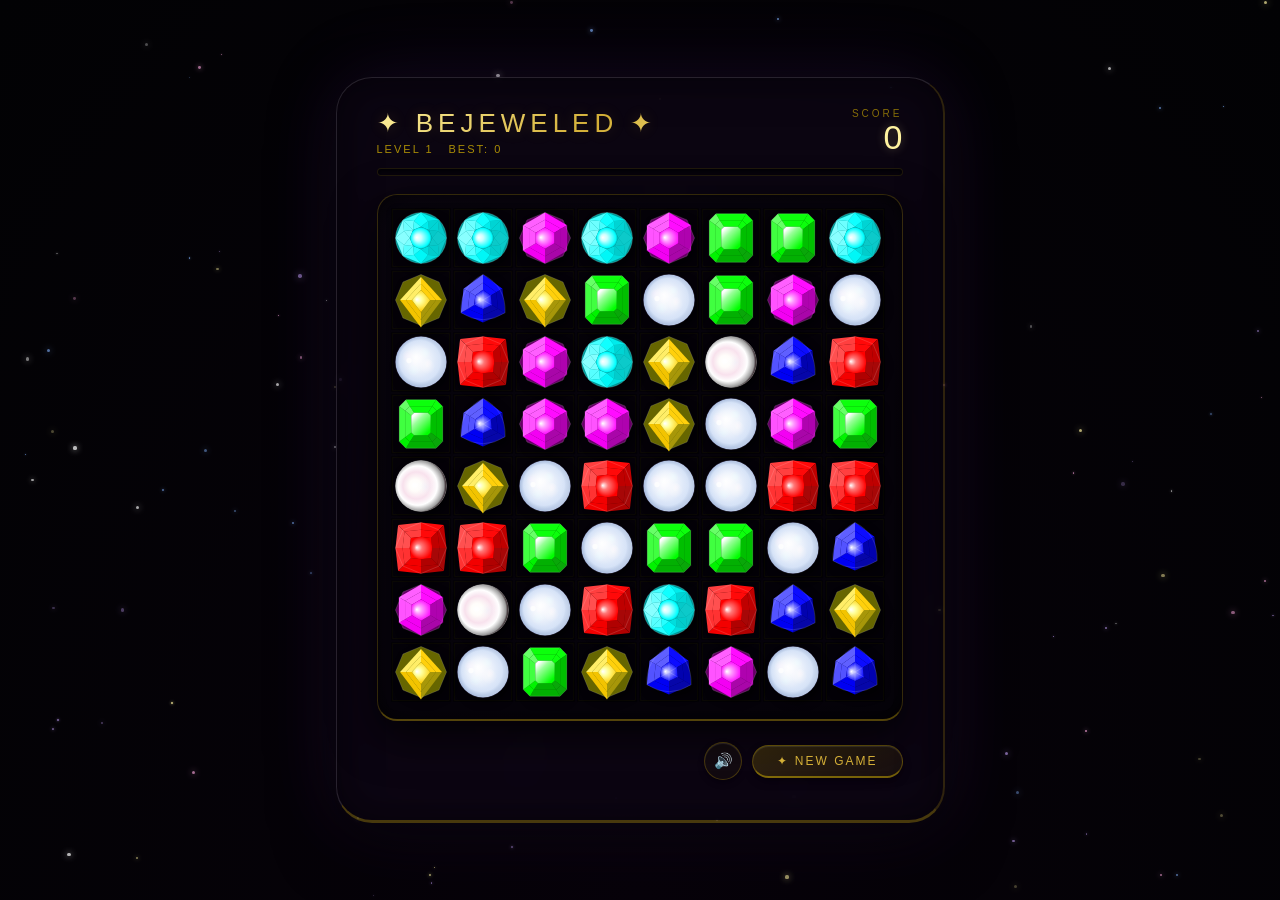
==== commit 56f2d954: "Add Bejeweled game with interactive gameplay, sound effects, and 3D visuals" ====
--- a/game/bejeweled.html
+++ b/game/bejeweled.html
@@ -283,13 +283,15 @@
 
 // Colors with pre-parsed RGB equivalents for high speed 3D rendering
 const COLORS = [
-  { name:'Ruby',     m:'#ff0000', l:'#ff7777', d:'#660000', g:'rgba(255,0,0,0.3)', rgb_m:{r:255,g:0,b:0}, rgb_l:{r:255,g:119,b:119}, rgb_d:{r:102,g:0,b:0} },
-  { name:'Emerald',  m:'#00ff00', l:'#99ff99', d:'#006600', g:'rgba(0,255,0,0.3)', rgb_m:{r:0,g:255,b:0}, rgb_l:{r:153,g:255,b:153}, rgb_d:{r:0,g:102,b:0} },
-  { name:'Sapphire', m:'#0000ff', l:'#9999ff', d:'#000066', g:'rgba(0,0,255,0.3)', rgb_m:{r:0,g:0,b:255}, rgb_l:{r:153,g:153,b:255}, rgb_d:{r:0,g:0,b:102} },
-  { name:'Amethyst', m:'#ff00ff', l:'#ff99ff', d:'#660066', g:'rgba(255,0,255,0.3)', rgb_m:{r:255,g:0,b:255}, rgb_l:{r:255,g:153,b:255}, rgb_d:{r:102,g:0,b:102} },
-  { name:'Topaz',    m:'#ffcc00', l:'#ffff99', d:'#666600', g:'rgba(255,204,0,0.3)', rgb_m:{r:255,g:204,b:0}, rgb_l:{r:255,g:255,b:153}, rgb_d:{r:102,g:102,b:0} },
-  { name:'Diamond',  m:'#00ffff', l:'#ccffff', d:'#009999', g:'rgba(0,255,255,0.3)', rgb_m:{r:0,g:255,b:255}, rgb_l:{r:204,g:255,b:255}, rgb_d:{r:0,g:153,b:153} },
-  { name:'Pearl',    m:'#ffffff', l:'#ffccff', d:'#999999', g:'rgba(255,255,255,0.3)', rgb_m:{r:255,g:255,b:255}, rgb_l:{r:255,g:204,b:255}, rgb_d:{r:153,g:153,b:153} },
+   { name:'Ruby',     m:'#ff0000', l:'#ff7777', d:'#660000', g:'rgba(255,0,0,0.3)', rgb_m:{r:255,g:0,b:0}, rgb_l:{r:255,g:119,b:119}, rgb_d:{r:102,g:0,b:0} },
+   { name:'Emerald',  m:'#00ff00', l:'#99ff99', d:'#006600', g:'rgba(0,255,0,0.3)', rgb_m:{r:0,g:255,b:0}, rgb_l:{r:153,g:255,b:153}, rgb_d:{r:0,g:102,b:0} },
+   { name:'Sapphire', m:'#0000ff', l:'#9999ff', d:'#000066', g:'rgba(0,0,255,0.3)', rgb_m:{r:0,g:0,b:255}, rgb_l:{r:153,g:153,b:255}, rgb_d:{r:0,g:0,b:102} },
+   { name:'Amethyst', m:'#ff00ff', l:'#ff99ff', d:'#660066', g:'rgba(255,0,255,0.3)', rgb_m:{r:255,g:0,b:255}, rgb_l:{r:255,g:153,b:255}, rgb_d:{r:102,g:0,b:102} },
+   { name:'Topaz',    m:'#ffcc00', l:'#ffff99', d:'#666600', g:'rgba(255,204,0,0.3)', rgb_m:{r:255,g:204,b:0}, rgb_l:{r:255,g:255,b:153}, rgb_d:{r:102,g:102,b:0} },
+   { name:'Diamond',  m:'#00ffff', l:'#ccffff', d:'#009999', g:'rgba(0,255,255,0.3)', rgb_m:{r:0,g:255,b:255}, rgb_l:{r:204,g:255,b:255}, rgb_d:{r:0,g:153,b:153} },
+   { name:'Pearl',    m:'#ffffff', l:'#ffccff', d:'#999999', g:'rgba(255,255,255,0.3)', rgb_m:{r:255,g:255,b:255}, rgb_l:{r:255,g:204,b:255}, rgb_d:{r:153,g:153,b:153} },
+   { name:'Opal',     m:'#e0e0e0', l:'#a0d0ff', d:'#404080', g:'rgba(200,200,255,0.3)', rgb_m:{r:224,g:224,b:224}, rgb_l:{r:160,g:208,b:255}, rgb_d:{r:64,g:64,b:128} },
+
 ];
 
 // ─── DOM references ─────────────────────────────────────────────────────
@@ -504,73 +506,124 @@
 }
 
 // ─── Shading Calculation Helper ─────────────────────────────────────────
-function getFacetColor(colorObj, dx, dy, lightX, lightY) {
+function getFacetColorReal(colorObj, dx, dy, lightX, lightY, ambient = 0.04, specularIntensity = 0.85, shininess = 10) {
   const len = Math.sqrt(dx*dx + dy*dy);
-  if (len === 0) return colorObj.m;
-  const nx = dx / len;
-  const ny = dy / len;
+  const nx = len > 0 ? dx / len : 0;
+  const ny = len > 0 ? dy / len : 0;
+  
+  // Dot product of facet normal and dynamic orbiting light source
   const dot = nx * lightX + ny * lightY;
   
-  // Map dot product [-1, 1] to [0, 1]
-  const t = (dot + 1) / 2;
+  // Map dot product [-1, 1] to [0, 1] for diffuse
+  const diffuse = (dot + 1) / 2;
+  
+  // Specular glint on facets facing the light
+  let spec = 0;
+  if (dot > 0.65) {
+    spec = Math.pow((dot - 0.65) / 0.35, shininess) * specularIntensity;
+  }
+  
+  // Refractive fire/glow: opposite side facets catch internal color dispersion
+  let refraction = 0;
+  if (dot < -0.3) {
+    refraction = Math.pow((-dot - 0.3) / 0.7, 3.5) * 0.45;
+  }
 
   let r, g, b;
-  if (t < 0.5) {
-    const f = t * 2;
-    r = Math.round(colorObj.rgb_d.r + (colorObj.rgb_m.r - colorObj.rgb_d.r) * f);
-    g = Math.round(colorObj.rgb_d.g + (colorObj.rgb_m.g - colorObj.rgb_d.g) * f);
-    b = Math.round(colorObj.rgb_d.b + (colorObj.rgb_m.b - colorObj.rgb_d.b) * f);
+  if (diffuse < 0.5) {
+    const f = diffuse * 2;
+    r = colorObj.rgb_d.r + (colorObj.rgb_m.r - colorObj.rgb_d.r) * f;
+    g = colorObj.rgb_d.g + (colorObj.rgb_m.g - colorObj.rgb_d.g) * f;
+    b = colorObj.rgb_d.b + (colorObj.rgb_m.b - colorObj.rgb_d.b) * f;
   } else {
-    const f = (t - 0.5) * 2;
-    r = Math.round(colorObj.rgb_m.r + (colorObj.rgb_l.r - colorObj.rgb_m.r) * f);
-    g = Math.round(colorObj.rgb_m.g + (colorObj.rgb_l.g - colorObj.rgb_m.g) * f);
-    b = Math.round(colorObj.rgb_m.b + (colorObj.rgb_l.b - colorObj.rgb_m.b) * f);
-  }
+    const f = (diffuse - 0.5) * 2;
+    r = colorObj.rgb_m.r + (colorObj.rgb_l.r - colorObj.rgb_m.r) * f;
+    g = colorObj.rgb_m.g + (colorObj.rgb_l.g - colorObj.rgb_m.g) * f;
+    b = colorObj.rgb_m.b + (colorObj.rgb_l.b - colorObj.rgb_m.b) * f;
+  }
+
+  // Blend internal refractive bloom (vibrant lighter color)
+  r = Math.min(255, r + refraction * colorObj.rgb_l.r * 1.2);
+  g = Math.min(255, g + refraction * colorObj.rgb_l.g * 1.2);
+  b = Math.min(255, b + refraction * colorObj.rgb_l.b * 1.2);
+
+  // Blend specular highlight (pure brilliant white)
+  r = Math.round(r + spec * (255 - r));
+  g = Math.round(g + spec * (255 - g));
+  b = Math.round(b + spec * (255 - b));
+
   return `rgb(${r},${g},${b})`;
 }
 
-// ─── Faceted Polygon Drawer ───
-function drawFacetedPolygon(cx, cy, r, innerScale, numSides, colorObj, lightX, lightY, startAngle = -Math.PI/2) {
-  const outer = [];
-  const inner = [];
-  for (let i = 0; i < numSides; i++) {
-    const a = (i / numSides) * Math.PI * 2 + startAngle;
-    outer.push({ x: cx + r * Math.cos(a), y: cy + r * Math.sin(a) });
-    inner.push({ x: cx + r * innerScale * Math.cos(a), y: cy + r * innerScale * Math.sin(a) });
-  }
-
-  // Draw outer facets with orbital shading
-  for (let i = 0; i < numSides; i++) {
-    const next = (i + 1) % numSides;
-    const a = ((i + 0.5) / numSides) * Math.PI * 2 + startAngle;
-    const fx = Math.cos(a);
-    const fy = Math.sin(a);
-    
-    ctx.beginPath();
-    ctx.moveTo(outer[i].x, outer[i].y);
-    ctx.lineTo(outer[next].x, outer[next].y);
-    ctx.lineTo(inner[next].x, inner[next].y);
-    ctx.lineTo(inner[i].x, inner[i].y);
-    ctx.closePath();
-    ctx.fillStyle = getFacetColor(colorObj, fx, fy, lightX, lightY);
-    ctx.fill();
-  }
-
-  // Flat top table
+// ─── Sparkle Glint Drawing Helper ───
+function drawGlint(cx, cy, size, rotation) {
+  ctx.save();
+  ctx.translate(cx, cy);
+  ctx.rotate(rotation);
+  
+  // Double-pass star burst gradient
+  const grad = ctx.createRadialGradient(0, 0, 0, 0, 0, size);
+  grad.addColorStop(0, '#ffffff');
+  grad.addColorStop(0.2, 'rgba(255, 255, 255, 0.8)');
+  grad.addColorStop(0.5, 'rgba(255, 255, 255, 0.2)');
+  grad.addColorStop(1, 'rgba(255, 255, 255, 0)');
+  ctx.fillStyle = grad;
+  
   ctx.beginPath();
-  ctx.moveTo(inner[0].x, inner[0].y);
-  inner.slice(1).forEach(p => ctx.lineTo(p.x, p.y));
+  // Vertical Spike
+  ctx.moveTo(0, -size);
+  ctx.quadraticCurveTo(0, 0, size * 0.08, 0);
+  ctx.quadraticCurveTo(0, 0, 0, size);
+  ctx.quadraticCurveTo(0, 0, -size * 0.08, 0);
+  ctx.quadraticCurveTo(0, 0, 0, -size);
   ctx.closePath();
+  ctx.fill();
+
+  ctx.beginPath();
+  // Horizontal Spike
+  ctx.moveTo(-size, 0);
+  ctx.quadraticCurveTo(0, 0, 0, size * 0.08);
+  ctx.quadraticCurveTo(0, 0, size, 0);
+  ctx.quadraticCurveTo(0, 0, 0, -size * 0.08);
+  ctx.quadraticCurveTo(0, 0, -size, 0);
+  ctx.closePath();
+  ctx.fill();
   
-  const tableGrad = ctx.createRadialGradient(
-    cx + lightX * r * 0.28, cy + lightY * r * 0.28, 0,
-    cx, cy, r * innerScale
-  );
-  tableGrad.addColorStop(0, '#ffffff');
-  tableGrad.addColorStop(0.35, colorObj.l);
-  tableGrad.addColorStop(1, colorObj.m);
-  ctx.fillStyle = tableGrad;
+  // Brilliant inner core
+  ctx.beginPath();
+  ctx.arc(0, 0, size * 0.2, 0, Math.PI * 2);
+  ctx.fillStyle = 'rgba(255, 255, 255, 0.95)';
   ctx.fill();
+  
+  ctx.restore();
+}
+
+// ─── Shape Helper Points generators ───
+function getCushionPoints(cx, cy, r, numPoints = 8) {
+  const pts = [];
+  for (let i = 0; i < numPoints; i++) {
+    const a = (i / numPoints) * Math.PI * 2 - Math.PI / 2;
+    const cos = Math.cos(a);
+    const sin = Math.sin(a);
+    const k = 0.65; // Cushion squareness factor
+    const factor = 1 / Math.max(Math.abs(cos), Math.abs(sin));
+    const rad = r * (1 - k + k * factor);
+    pts.push({ x: cx + rad * cos, y: cy + rad * sin, nx: cos, ny: sin });
+  }
+  return pts;
+}
+
+function getEmeraldPoints(cx, cy, rx, ry, bevelSize) {
+  return [
+    { x: cx - rx + bevelSize, y: cy - ry, nx: 0, ny: -1 },
+    { x: cx + rx - bevelSize, y: cy - ry, nx: 0, ny: -1 },
+    { x: cx + rx,             y: cy - ry + bevelSize, nx: 1, ny: -1 },
+    { x: cx + rx,             y: cy + ry - bevelSize, nx: 1, ny: 0 },
+    { x: cx + rx - bevelSize, y: cy + ry, nx: 1, ny: 1 },
+    { x: cx - rx + bevelSize, y: cy + ry, nx: 0, ny: 1 },
+    { x: cx - rx,             y: cy + ry - bevelSize, nx: -1, ny: 1 },
+    { x: cx - rx,             y: cy - ry + bevelSize, nx: -1, ny: 0 }
+  ];
 }
 
 // ─── Beautiful 3D Faceted Gem Rendering ──────────────────────────────────
@@ -580,239 +633,578 @@
   ctx.save();
   ctx.globalAlpha = alpha;
 
-  // 1. Draw offset physical 3D drop shadow onto the slot beneath it
-  ctx.shadowColor = 'rgba(0, 0, 0, 0.45)';
-  ctx.shadowBlur = 8 * scale;
-  ctx.shadowOffsetX = 3.5 * scale;
-  ctx.shadowOffsetY = 4.5 * scale;
-
-  // Base Silhouette Fill (to catch the drop shadow)
-  if (type !== 6) {
-    ctx.beginPath();
-    if (type === 2) {
-      // Teardrop path
-      ctx.moveTo(cx, cy - sr);
-      ctx.bezierCurveTo(cx - sr * 0.9, cy - sr * 0.3, cx - sr * 0.9, cy + sr * 0.6, cx, cy + sr);
-      ctx.bezierCurveTo(cx + sr * 0.9, cy + sr * 0.6, cx + sr * 0.9, cy - sr * 0.3, cx, cy - sr);
-    } else if (type === 5) {
-      // Diamond profile
-      ctx.moveTo(cx - sr * 0.7, cy - sr * 0.5);
-      ctx.lineTo(cx + sr * 0.7, cy - sr * 0.5);
-      ctx.lineTo(cx + sr * 0.95, cy - sr * 0.05);
-      ctx.lineTo(cx, cy + sr * 0.95);
-      ctx.lineTo(cx - sr * 0.95, cy - sr * 0.05);
-    } else {
-      octagonPath(cx, cy, sr);
-    }
-    ctx.closePath();
-    ctx.fillStyle = c.d;
-    ctx.fill();
-  }
-
-  // Clear shadow settings for precise facet rendering
+  // 1. Draw smooth realistic 3D shadow
+  ctx.shadowColor = 'rgba(0, 0, 0, 0.6)';
+  ctx.shadowBlur = 9 * scale;
+  ctx.shadowOffsetX = 4 * scale;
+  ctx.shadowOffsetY = 5 * scale;
+
+  // Draw base silhouette to catch drop shadow
+  ctx.beginPath();
+  if (type === 0 || type === 3 || type === 4) {
+    // Octagon base
+    for (let i = 0; i < 8; i++) {
+      const a = (i / 8) * Math.PI * 2 - Math.PI / 2;
+      ctx.lineTo(cx + sr * Math.cos(a), cy + sr * Math.sin(a));
+    }
+  } else if (type === 1) {
+    // Emerald bevel base
+    const pts = getEmeraldPoints(cx, cy, sr * 0.85, sr * 0.95, sr * 0.28);
+    pts.forEach((p, idx) => {
+      if (idx === 0) ctx.moveTo(p.x, p.y);
+      else ctx.lineTo(p.x, p.y);
+    });
+  } else if (type === 2) {
+    // Trillion curved triangle base
+    for (let i = 0; i < 3; i++) {
+      const a = (i / 3) * Math.PI * 2 - Math.PI / 2;
+      const nextA = ((i + 1) / 3) * Math.PI * 2 - Math.PI / 2;
+      const midA = a + Math.PI / 3;
+      if (i === 0) ctx.moveTo(cx + sr * Math.cos(a), cy + sr * Math.sin(a));
+      else ctx.lineTo(cx + sr * Math.cos(a), cy + sr * Math.sin(a));
+      ctx.quadraticCurveTo(cx + sr * 1.05 * Math.cos(midA), cy + sr * 1.05 * Math.sin(midA), cx + sr * Math.cos(nextA), cy + sr * Math.sin(nextA));
+    }
+  } else if (type === 5) {
+    // Diamond circular perimeter base
+    ctx.arc(cx, cy, sr, 0, Math.PI * 2);
+  } else {
+    // Spherical Cabochons (Pearl, Opal) base
+    ctx.arc(cx, cy, sr, 0, Math.PI * 2);
+  }
+  ctx.closePath();
+  ctx.fillStyle = c.d;
+  ctx.fill();
+
+  // Clear shadow settings for precise face rendering
   ctx.shadowBlur = 0;
   ctx.shadowOffsetX = 0;
   ctx.shadowOffsetY = 0;
 
-  // 2. Draw Dynamic Facets based on Type
+  // 2. Render Facets/Gradients dynamically based on gemstone type
   if (type === 0) {
-    // ─── RUBY (Faceted Rhombus) ───
-    drawFacetedPolygon(cx, cy, sr, 0.4, 4, c, lightX, lightY, -Math.PI/2);
-
-  } else if (type === 1) {
-    // ─── EMERALD (Emerald-Cut Rectangle) ───
-    ctx.save();
-    ctx.translate(cx, cy);
-    ctx.scale(0.88, 1.02);
-    drawFacetedPolygon(0, 0, sr, 0.52, 8, c, lightX, lightY, -Math.PI/8);
-    ctx.restore();
-
-  } else if (type === 2) {
-    // ─── SAPPHIRE (Faceted Triangle) ───
-    ctx.save();
-    ctx.translate(cx, cy);
-    ctx.scale(1.0, 0.9);
-    drawFacetedPolygon(0, 0, sr, 0.4, 3, c, lightX, lightY, -Math.PI/2);
-    ctx.restore();
-
-  } else if (type === 3) {
-    // ─── AMETHYST (Faceted Hexagon) ───
-    drawFacetedPolygon(cx, cy, sr, 0.46, 6, c, lightX, lightY, -Math.PI/2);
-
-  } else if (type === 4) {
-    // ─── TOPAZ (Elongated Cushion Kite) ───
-    ctx.save();
-    ctx.translate(cx, cy);
-    ctx.scale(0.85, 1.0);
-    drawFacetedPolygon(0, 0, sr, 0.45, 4, c, lightX, lightY, -Math.PI/2);
-    ctx.restore();
-
-  } else if (type === 5) {
-    // ─── DIAMOND (Classic Gemstone Crown Profile) ───
-    const points = [
-      { x: cx - sr * 0.7, y: cy - sr * 0.5 },
-      { x: cx + sr * 0.7, y: cy - sr * 0.5 },
-      { x: cx + sr * 0.95, y: cy - sr * 0.05 },
-      { x: cx, y: cy + sr * 0.95 },
-      { x: cx - sr * 0.95, y: cy - sr * 0.05 }
-    ];
-    const innerT1 = { x: cx - sr * 0.35, y: cy - sr * 0.15 };
-    const innerT2 = { x: cx + sr * 0.35, y: cy - sr * 0.15 };
-
-    // Upper Left Facet
+    // ─── RUBY (Faceted Cushion Cut) ───
+    const outer = getCushionPoints(cx, cy, sr, 8);
+    const mid = getCushionPoints(cx, cy, sr * 0.72, 8);
+    const inner = getCushionPoints(cx, cy, sr * 0.44, 8);
+
+    // Outer facets (8)
+    for (let i = 0; i < 8; i++) {
+      const next = (i + 1) % 8;
+      ctx.beginPath();
+      ctx.moveTo(outer[i].x, outer[i].y);
+      ctx.lineTo(outer[next].x, outer[next].y);
+      ctx.lineTo(mid[next].x, mid[next].y);
+      ctx.lineTo(mid[i].x, mid[i].y);
+      ctx.closePath();
+      ctx.fillStyle = getFacetColorReal(c, outer[i].nx, outer[i].ny, lightX, lightY);
+      ctx.fill();
+    }
+
+    // Mid facets (8)
+    for (let i = 0; i < 8; i++) {
+      const next = (i + 1) % 8;
+      ctx.beginPath();
+      ctx.moveTo(mid[i].x, mid[i].y);
+      ctx.lineTo(mid[next].x, mid[next].y);
+      ctx.lineTo(inner[next].x, inner[next].y);
+      ctx.lineTo(inner[i].x, inner[i].y);
+      ctx.closePath();
+      ctx.fillStyle = getFacetColorReal(c, mid[i].nx * 0.8, mid[i].ny * 0.8, lightX, lightY);
+      ctx.fill();
+    }
+
+    // Table
     ctx.beginPath();
-    ctx.moveTo(points[0].x, points[0].y);
-    ctx.lineTo(points[4].x, points[4].y);
-    ctx.lineTo(innerT1.x, innerT1.y);
+    ctx.moveTo(inner[0].x, inner[0].y);
+    for (let i = 1; i < 8; i++) ctx.lineTo(inner[i].x, inner[i].y);
     ctx.closePath();
-    ctx.fillStyle = getFacetColor(c, -1, -0.5, lightX, lightY);
-    ctx.fill();
-
-    // Upper Right Facet
-    ctx.beginPath();
-    ctx.moveTo(points[1].x, points[1].y);
-    ctx.lineTo(points[2].x, points[2].y);
-    ctx.lineTo(innerT2.x, innerT2.y);
-    ctx.closePath();
-    ctx.fillStyle = getFacetColor(c, 1, -0.5, lightX, lightY);
-    ctx.fill();
-
-    // Lower Left Pavilion Facet
-    ctx.beginPath();
-    ctx.moveTo(points[4].x, points[4].y);
-    ctx.lineTo(points[3].x, points[3].y);
-    ctx.lineTo(innerT1.x, innerT1.y);
-    ctx.closePath();
-    ctx.fillStyle = getFacetColor(c, -0.6, 1, lightX, lightY);
-    ctx.fill();
-
-    // Lower Right Pavilion Facet
-    ctx.beginPath();
-    ctx.moveTo(points[2].x, points[2].y);
-    ctx.lineTo(points[3].x, points[3].y);
-    ctx.lineTo(innerT2.x, innerT2.y);
-    ctx.closePath();
-    ctx.fillStyle = getFacetColor(c, 0.6, 1, lightX, lightY);
-    ctx.fill();
-
-    // Bottom Center Facet
-    ctx.beginPath();
-    ctx.moveTo(innerT1.x, innerT1.y);
-    ctx.lineTo(innerT2.x, innerT2.y);
-    ctx.lineTo(points[3].x, points[3].y);
-    ctx.closePath();
-    ctx.fillStyle = getFacetColor(c, 0, 1, lightX, lightY);
-    ctx.fill();
-
-    // Top Table Cap
-    ctx.beginPath();
-    ctx.moveTo(points[0].x, points[0].y);
-    ctx.lineTo(points[1].x, points[1].y);
-    ctx.lineTo(innerT2.x, innerT2.y);
-    ctx.lineTo(innerT1.x, innerT1.y);
-    ctx.closePath();
-    
-    const tableGrad = ctx.createLinearGradient(
-      cx - sr * 0.4, cy - sr * 0.5, 
-      cx + sr * 0.4, cy - sr * 0.15
-    );
+
+    const tableGrad = ctx.createRadialGradient(cx + lightX * sr * 0.25, cy + lightY * sr * 0.25, 0, cx, cy, sr * 0.44);
     tableGrad.addColorStop(0, '#ffffff');
     tableGrad.addColorStop(0.35, c.l);
     tableGrad.addColorStop(1, c.m);
     ctx.fillStyle = tableGrad;
     ctx.fill();
 
-    // Fine table divider line
-    ctx.strokeStyle = 'rgba(255,255,255,0.45)';
-    ctx.lineWidth = 1;
+  } else if (type === 1) {
+    // ─── EMERALD (Stepped Octagon Cut) ───
+    const outer = getEmeraldPoints(cx, cy, sr * 0.85, sr * 0.95, sr * 0.26);
+    const mid = getEmeraldPoints(cx, cy, sr * 0.62, sr * 0.70, sr * 0.18);
+    const inner = getEmeraldPoints(cx, cy, sr * 0.38, sr * 0.44, sr * 0.11);
+
+    // Outer step (8 facets)
+    for (let i = 0; i < 8; i++) {
+      const next = (i + 1) % 8;
+      ctx.beginPath();
+      ctx.moveTo(outer[i].x, outer[i].y);
+      ctx.lineTo(outer[next].x, outer[next].y);
+      ctx.lineTo(mid[next].x, mid[next].y);
+      ctx.lineTo(mid[i].x, mid[i].y);
+      ctx.closePath();
+      ctx.fillStyle = getFacetColorReal(c, outer[i].nx, outer[i].ny, lightX, lightY);
+      ctx.fill();
+    }
+
+    // Inner step (8 facets)
+    for (let i = 0; i < 8; i++) {
+      const next = (i + 1) % 8;
+      ctx.beginPath();
+      ctx.moveTo(mid[i].x, mid[i].y);
+      ctx.lineTo(mid[next].x, mid[next].y);
+      ctx.lineTo(inner[next].x, inner[next].y);
+      ctx.lineTo(inner[i].x, inner[i].y);
+      ctx.closePath();
+      ctx.fillStyle = getFacetColorReal(c, mid[i].nx * 0.7, mid[i].ny * 0.7, lightX, lightY);
+      ctx.fill();
+    }
+
+    // Table
     ctx.beginPath();
-    ctx.moveTo(innerT1.x, innerT1.y);
-    ctx.lineTo(innerT2.x, innerT2.y);
+    ctx.moveTo(inner[0].x, inner[0].y);
+    for (let i = 1; i < 8; i++) ctx.lineTo(inner[i].x, inner[i].y);
+    ctx.closePath();
+
+    const tableGrad = ctx.createLinearGradient(cx - sr * 0.3, cy - sr * 0.3, cx + sr * 0.3, cy + sr * 0.3);
+    tableGrad.addColorStop(0, '#ffffff');
+    tableGrad.addColorStop(0.3, c.l);
+    tableGrad.addColorStop(1, c.m);
+    ctx.fillStyle = tableGrad;
+    ctx.fill();
+
+  } else if (type === 2) {
+    // ─── SAPPHIRE (Modern Curved Trillion Cut) ───
+    const numSteps = 3;
+    const outer = [];
+    const mid = [];
+    const inner = [];
+    for (let i = 0; i < 6; i++) {
+      const a = (i / 6) * Math.PI * 2 - Math.PI / 2;
+      const isCorner = i % 2 === 0;
+      const radOuter = isCorner ? sr : sr * 0.88;
+      const radMid = isCorner ? sr * 0.68 : sr * 0.60;
+      const radInner = isCorner ? sr * 0.40 : sr * 0.35;
+      
+      const cos = Math.cos(a);
+      const sin = Math.sin(a);
+      outer.push({ x: cx + radOuter * cos, y: cy + radOuter * sin, nx: cos, ny: sin });
+      mid.push({ x: cx + radMid * cos, y: cy + radMid * sin, nx: cos, ny: sin });
+      inner.push({ x: cx + radInner * cos, y: cy + radInner * sin, nx: cos, ny: sin });
+    }
+
+    // Outer facets (6 triangles/quads)
+    for (let i = 0; i < 6; i++) {
+      const next = (i + 1) % 6;
+      ctx.beginPath();
+      ctx.moveTo(outer[i].x, outer[i].y);
+      ctx.lineTo(outer[next].x, outer[next].y);
+      ctx.lineTo(mid[next].x, mid[next].y);
+      ctx.lineTo(mid[i].x, mid[i].y);
+      ctx.closePath();
+      ctx.fillStyle = getFacetColorReal(c, outer[i].nx, outer[i].ny, lightX, lightY);
+      ctx.fill();
+    }
+
+    // Inner facets (6 triangles/quads)
+    for (let i = 0; i < 6; i++) {
+      const next = (i + 1) % 6;
+      ctx.beginPath();
+      ctx.moveTo(mid[i].x, mid[i].y);
+      ctx.lineTo(mid[next].x, mid[next].y);
+      ctx.lineTo(inner[next].x, inner[next].y);
+      ctx.lineTo(inner[i].x, inner[i].y);
+      ctx.closePath();
+      ctx.fillStyle = getFacetColorReal(c, mid[i].nx * 0.7, mid[i].ny * 0.7, lightX, lightY);
+      ctx.fill();
+    }
+
+    // Table
+    ctx.beginPath();
+    ctx.moveTo(inner[0].x, inner[0].y);
+    for (let i = 1; i < 6; i++) ctx.lineTo(inner[i].x, inner[i].y);
+    ctx.closePath();
+
+    const tableGrad = ctx.createRadialGradient(cx + lightX * sr * 0.22, cy + lightY * sr * 0.22, 0, cx, cy, sr * 0.38);
+    tableGrad.addColorStop(0, '#ffffff');
+    tableGrad.addColorStop(0.35, c.l);
+    tableGrad.addColorStop(1, c.m);
+    ctx.fillStyle = tableGrad;
+    ctx.fill();
+
+    // Internal star lines
+    ctx.strokeStyle = 'rgba(255,255,255,0.22)';
+    ctx.lineWidth = 0.8;
+    ctx.beginPath();
+    for (let i = 0; i < 6; i++) {
+      ctx.moveTo(inner[i].x, inner[i].y);
+      ctx.lineTo(cx, cy);
+    }
     ctx.stroke();
 
+  } else if (type === 3) {
+    // ─── AMETHYST (Rose Hexagonal Brilliant) ───
+    const outer = [];
+    const mid = [];
+    const inner = [];
+    for (let i = 0; i < 6; i++) {
+      const a = (i / 6) * Math.PI * 2 - Math.PI / 2;
+      const cos = Math.cos(a);
+      const sin = Math.sin(a);
+      outer.push({ x: cx + sr * cos, y: cy + sr * sin, nx: cos, ny: sin });
+      mid.push({ x: cx + sr * 0.72 * cos, y: cy + sr * 0.72 * sin, nx: cos, ny: sin });
+      inner.push({ x: cx + sr * 0.42 * cos, y: cy + sr * 0.42 * sin, nx: cos, ny: sin });
+    }
+
+    // Outer Ring (6 facets)
+    for (let i = 0; i < 6; i++) {
+      const next = (i + 1) % 6;
+      ctx.beginPath();
+      ctx.moveTo(outer[i].x, outer[i].y);
+      ctx.lineTo(outer[next].x, outer[next].y);
+      ctx.lineTo(mid[next].x, mid[next].y);
+      ctx.lineTo(mid[i].x, mid[i].y);
+      ctx.closePath();
+      ctx.fillStyle = getFacetColorReal(c, outer[i].nx, outer[i].ny, lightX, lightY);
+      ctx.fill();
+    }
+
+    // Inner Ring (6 facets)
+    for (let i = 0; i < 6; i++) {
+      const next = (i + 1) % 6;
+      ctx.beginPath();
+      ctx.moveTo(mid[i].x, mid[i].y);
+      ctx.lineTo(mid[next].x, mid[next].y);
+      ctx.lineTo(inner[next].x, inner[next].y);
+      ctx.lineTo(inner[i].x, inner[i].y);
+      ctx.closePath();
+      ctx.fillStyle = getFacetColorReal(c, mid[i].nx * 0.75, mid[i].ny * 0.75, lightX, lightY);
+      ctx.fill();
+    }
+
+    // Table
+    ctx.beginPath();
+    ctx.moveTo(inner[0].x, inner[0].y);
+    for (let i = 1; i < 6; i++) ctx.lineTo(inner[i].x, inner[i].y);
+    ctx.closePath();
+
+    const tableGrad = ctx.createRadialGradient(cx + lightX * sr * 0.25, cy + lightY * sr * 0.25, 0, cx, cy, sr * 0.42);
+    tableGrad.addColorStop(0, '#ffffff');
+    tableGrad.addColorStop(0.35, c.l);
+    tableGrad.addColorStop(1, c.m);
+    ctx.fillStyle = tableGrad;
+    ctx.fill();
+
+  } else if (type === 4) {
+    // ─── TOPAZ (Faceted Elongated Kite) ───
+    const outer = [];
+    const mid = [];
+    const inner = [];
+    const angles = [-Math.PI/2, 0, Math.PI/2, Math.PI];
+    for (let i = 0; i < 4; i++) {
+      const a = angles[i];
+      const cos = Math.cos(a);
+      const sin = Math.sin(a);
+      // Elongate bottom, compress sides
+      const lenOuter = i === 2 ? sr * 1.08 : (i === 0 ? sr * 0.90 : sr * 0.82);
+      const lenMid = lenOuter * 0.72;
+      const lenInner = lenOuter * 0.44;
+
+      outer.push({ x: cx + lenOuter * cos, y: cy + lenOuter * sin, nx: cos, ny: sin });
+      mid.push({ x: cx + lenMid * cos, y: cy + lenMid * sin, nx: cos, ny: sin });
+      inner.push({ x: cx + lenInner * cos, y: cy + lenInner * sin, nx: cos, ny: sin });
+    }
+
+    // Outer facets (4)
+    for (let i = 0; i < 4; i++) {
+      const next = (i + 1) % 4;
+      ctx.beginPath();
+      ctx.moveTo(outer[i].x, outer[i].y);
+      ctx.lineTo(outer[next].x, outer[next].y);
+      ctx.lineTo(mid[next].x, mid[next].y);
+      ctx.lineTo(mid[i].x, mid[i].y);
+      ctx.closePath();
+      ctx.fillStyle = getFacetColorReal(c, outer[i].nx, outer[i].ny, lightX, lightY);
+      ctx.fill();
+    }
+
+    // Mid facets (4)
+    for (let i = 0; i < 4; i++) {
+      const next = (i + 1) % 4;
+      ctx.beginPath();
+      ctx.moveTo(mid[i].x, mid[i].y);
+      ctx.lineTo(mid[next].x, mid[next].y);
+      ctx.lineTo(inner[next].x, inner[next].y);
+      ctx.lineTo(inner[i].x, inner[i].y);
+      ctx.closePath();
+      ctx.fillStyle = getFacetColorReal(c, mid[i].nx * 0.7, mid[i].ny * 0.7, lightX, lightY);
+      ctx.fill();
+    }
+
+    // Table
+    ctx.beginPath();
+    ctx.moveTo(inner[0].x, inner[0].y);
+    for (let i = 1; i < 4; i++) ctx.lineTo(inner[i].x, inner[i].y);
+    ctx.closePath();
+
+    const tableGrad = ctx.createRadialGradient(cx + lightX * sr * 0.25, cy + lightY * sr * 0.25, 0, cx, cy, sr * 0.44);
+    tableGrad.addColorStop(0, '#ffffff');
+    tableGrad.addColorStop(0.35, c.l);
+    tableGrad.addColorStop(1, c.m);
+    ctx.fillStyle = tableGrad;
+    ctx.fill();
+
+  } else if (type === 5) {
+    // ─── DIAMOND (Top-Down Round Brilliant Cut with 32 triangular facets) ───
+    const outer = [];
+    const mid = [];
+    const inner = [];
+    const numSides = 8;
+    for (let i = 0; i < numSides; i++) {
+      const a = (i / numSides) * Math.PI * 2 - Math.PI / 2;
+      const cos = Math.cos(a);
+      const sin = Math.sin(a);
+      outer.push({ x: cx + sr * cos, y: cy + sr * sin, nx: cos, ny: sin });
+      mid.push({ x: cx + sr * 0.72 * Math.cos(a + Math.PI / numSides), y: cy + sr * 0.72 * Math.sin(a + Math.PI / numSides), nx: Math.cos(a + Math.PI / numSides), ny: Math.sin(a + Math.PI / numSides) });
+      inner.push({ x: cx + sr * 0.44 * cos, y: cy + sr * 0.44 * sin, nx: cos, ny: sin });
+    }
+
+    // Draw 32 triangular brilliant facets
+    for (let i = 0; i < numSides; i++) {
+      const next = (i + 1) % numSides;
+
+      // Outer bezel triangle 1
+      ctx.beginPath();
+      ctx.moveTo(outer[i].x, outer[i].y);
+      ctx.lineTo(mid[i].x, mid[i].y);
+      ctx.lineTo(inner[i].x, inner[i].y);
+      ctx.closePath();
+      ctx.fillStyle = getFacetColorReal(c, outer[i].nx * 0.9, outer[i].ny * 0.9, lightX, lightY, 0.05, 0.9, 14);
+      ctx.fill();
+
+      // Outer bezel triangle 2
+      ctx.beginPath();
+      ctx.moveTo(outer[next].x, outer[next].y);
+      ctx.lineTo(mid[i].x, mid[i].y);
+      ctx.lineTo(inner[next].x, inner[next].y);
+      ctx.closePath();
+      ctx.fillStyle = getFacetColorReal(c, outer[next].nx * 0.9, outer[next].ny * 0.9, lightX, lightY, 0.05, 0.9, 14);
+      ctx.fill();
+
+      // Outer rim triangle 3
+      ctx.beginPath();
+      ctx.moveTo(outer[i].x, outer[i].y);
+      ctx.lineTo(outer[next].x, outer[next].y);
+      ctx.lineTo(mid[i].x, mid[i].y);
+      ctx.closePath();
+      ctx.fillStyle = getFacetColorReal(c, mid[i].nx, mid[i].ny, lightX, lightY, 0.05, 0.9, 14);
+      ctx.fill();
+
+      // Inner table star triangle 4
+      ctx.beginPath();
+      ctx.moveTo(inner[i].x, inner[i].y);
+      ctx.lineTo(inner[next].x, inner[next].y);
+      ctx.lineTo(mid[i].x, mid[i].y);
+      ctx.closePath();
+      ctx.fillStyle = getFacetColorReal(c, mid[i].nx * 0.6, mid[i].ny * 0.6, lightX, lightY, 0.05, 0.9, 14);
+      ctx.fill();
+    }
+
+    // Table
+    ctx.beginPath();
+    ctx.moveTo(inner[0].x, inner[0].y);
+    for (let i = 1; i < numSides; i++) ctx.lineTo(inner[i].x, inner[i].y);
+    ctx.closePath();
+
+    const tableGrad = ctx.createRadialGradient(cx + lightX * sr * 0.25, cy + lightY * sr * 0.25, 0, cx, cy, sr * 0.44);
+    tableGrad.addColorStop(0, '#ffffff');
+    tableGrad.addColorStop(0.3, c.l);
+    tableGrad.addColorStop(0.85, c.m);
+    tableGrad.addColorStop(1, c.d);
+    ctx.fillStyle = tableGrad;
+    ctx.fill();
+
   } else if (type === 6) {
-    // ─── PEARL (Highly Shimmering 3D Sphere) ───
-    const lx = lightX * sr * 0.42;
-    const ly = lightY * sr * 0.42;
-
-    ctx.shadowColor = 'rgba(253,121,168,0.4)';
-    ctx.shadowBlur = 12 * scale;
-
+    // ─── PEARL (Ultra-Realistic Shimmering South-Sea Pearl) ───
+    const lx = lightX * sr * 0.40;
+    const ly = lightY * sr * 0.40;
+
+    // 1. Lustrous pearlescent radial base
     ctx.beginPath();
     ctx.arc(cx, cy, sr, 0, Math.PI * 2);
-    const grad = ctx.createRadialGradient(
+    const baseGrad = ctx.createRadialGradient(
       cx + lx, cy + ly, sr * 0.05,
       cx + lx * 0.3, cy + ly * 0.3, sr * 1.05
     );
-    grad.addColorStop(0, '#ffffff');
-    grad.addColorStop(0.2, '#fde3ec');
-    grad.addColorStop(0.65, c.m);
-    grad.addColorStop(0.9, c.d);
-    grad.addColorStop(1, '#531024');
-    ctx.fillStyle = grad;
+    baseGrad.addColorStop(0, '#ffffff');
+    baseGrad.addColorStop(0.18, '#fffdf9');
+    baseGrad.addColorStop(0.48, '#f7dfeb'); // Rose/peach undertone
+    baseGrad.addColorStop(0.72, c.m);       // Primary pearl essence
+    baseGrad.addColorStop(0.94, c.d);       // Deep satin shadow
+    baseGrad.addColorStop(1, '#3b2f33');    // Ambient occlusion edge
+    ctx.fillStyle = baseGrad;
     ctx.fill();
 
-    ctx.shadowBlur = 0;
-
-    // Bottom bounce reflection
+    // 2. Iridescent pearlescent overlay (green/pink satin sheen)
+    ctx.save();
+    ctx.globalCompositeOperation = 'screen';
     ctx.beginPath();
     ctx.arc(cx, cy, sr, 0, Math.PI * 2);
-    const glossGrad = ctx.createRadialGradient(
+    const sheenGrad = ctx.createRadialGradient(
+      cx - lx * 0.5, cy - ly * 0.5, 0,
+      cx, cy, sr
+    );
+    sheenGrad.addColorStop(0, 'rgba(163,255,210,0.18)'); // soft lime iridescence
+    sheenGrad.addColorStop(0.5, 'rgba(255,178,218,0.12)'); // soft rose halo
+    sheenGrad.addColorStop(1, 'rgba(255,255,255,0)');
+    ctx.fillStyle = sheenGrad;
+    ctx.fill();
+    ctx.restore();
+
+    // 3. Ground bounce reflection (bottom edge highlights)
+    ctx.beginPath();
+    ctx.arc(cx, cy, sr, 0, Math.PI * 2);
+    const bounceGrad = ctx.createRadialGradient(
       cx - lx * 0.7, cy - ly * 0.7, 0,
-      cx - lx * 0.7, cy - ly * 0.7, sr * 0.75
+      cx - lx * 0.7, cy - ly * 0.7, sr * 0.8
     );
-    glossGrad.addColorStop(0, 'rgba(255, 255, 255, 0.22)');
-    glossGrad.addColorStop(0.4, 'rgba(255, 255, 255, 0)');
-    ctx.fillStyle = glossGrad;
+    bounceGrad.addColorStop(0, 'rgba(230, 240, 255, 0.32)');
+    bounceGrad.addColorStop(0.5, 'rgba(255, 255, 255, 0)');
+    ctx.fillStyle = bounceGrad;
     ctx.fill();
 
-    // Dynamic bright hotspot overlay
+    // 4. Sharp specular light-source hotspot
     ctx.beginPath();
-    ctx.arc(cx + lx * 0.88, cy + ly * 0.88, sr * 0.12, 0, Math.PI * 2);
-    ctx.fillStyle = 'rgba(255, 255, 255, 0.75)';
+    ctx.arc(cx + lx * 0.82, cy + ly * 0.82, sr * 0.11, 0, Math.PI * 2);
+    const specGrad = ctx.createRadialGradient(
+      cx + lx * 0.82, cy + ly * 0.82, 0,
+      cx + lx * 0.82, cy + ly * 0.82, sr * 0.11
+    );
+    specGrad.addColorStop(0, '#ffffff');
+    specGrad.addColorStop(0.5, 'rgba(255,255,255,0.8)');
+    specGrad.addColorStop(1, 'rgba(255,255,255,0)');
+    ctx.fillStyle = specGrad;
     ctx.fill();
-  }
-
-  // Draw super-fine outline to keep shapes beautifully crisp
-  ctx.strokeStyle = 'rgba(255, 255, 255, 0.15)';
+
+  } else if (type === 7) {
+    // ─── OPAL (Iridescent Cabochon Opal with shifting fire play-of-color) ───
+    ctx.beginPath();
+    ctx.arc(cx, cy, sr, 0, Math.PI * 2);
+    ctx.clip(); // Restrict play-of-color to opal body
+
+    // 1. Semi-translucent milky base
+    const bodyGrad = ctx.createRadialGradient(
+      cx - sr * 0.2, cy - sr * 0.2, 0,
+      cx, cy, sr
+    );
+    bodyGrad.addColorStop(0, '#ffffff');
+    bodyGrad.addColorStop(0.4, '#eef3fc'); // milky body
+    bodyGrad.addColorStop(0.8, '#d5e2f7'); // soft violet-blue
+    bodyGrad.addColorStop(1, '#a1b6d9');    // shadow rim
+    ctx.fillStyle = bodyGrad;
+    ctx.fill();
+
+    // 2. Play-of-Color Fire Spots (6 internal color spots offset by light parallax)
+    const fireColors = [
+      'rgba(255,41,117,0.48)',  // magenta
+      'rgba(0,255,160,0.45)',  // lime/cyan
+      'rgba(255,190,0,0.45)',  // electric gold
+      'rgba(0,210,255,0.48)',  // neon blue
+      'rgba(255,90,0,0.45)',   // fire orange
+      'rgba(150,0,255,0.40)'   // electric indigo
+    ];
+
+    // Offset parallax factors simulating light refracting inside silica spheres
+    const pX = lightX * sr * 0.28;
+    const pY = lightY * sr * 0.28;
+
+    // Fixed spot coordinates inside, slightly offset dynamically
+    const spots = [
+      { x: cx - sr * 0.3 + pX,       y: cy - sr * 0.2 + pY,       r: sr * 0.25, c: fireColors[0] },
+      { x: cx + sr * 0.25 + pX * 0.5, y: cy - sr * 0.35 + pY * 0.5, r: sr * 0.22, c: fireColors[1] },
+      { x: cx + sr * 0.1 - pX * 0.8, y: cy + sr * 0.15 - pY * 0.8, r: sr * 0.30, c: fireColors[2] },
+      { x: cx - sr * 0.35 - pX * 0.4, y: cy + sr * 0.3 - pY * 0.4, r: sr * 0.24, c: fireColors[3] },
+      { x: cx + sr * 0.4 + pX * 0.7, y: cy + sr * 0.05 + pY * 0.7, r: sr * 0.18, c: fireColors[4] },
+      { x: cx - sr * 0.05 + pX * 0.2, y: cy - sr * 0.05 + pY * 0.2, r: sr * 0.28, c: fireColors[5] }
+    ];
+
+    ctx.save();
+    ctx.globalCompositeOperation = 'screen';
+    spots.forEach(s => {
+      ctx.beginPath();
+      ctx.arc(s.x, s.y, s.r, 0, Math.PI * 2);
+      const fireGrad = ctx.createRadialGradient(s.x, s.y, 0, s.x, s.y, s.r);
+      fireGrad.addColorStop(0, s.c);
+      fireGrad.addColorStop(0.7, s.c.replace(/[\d\.]+\)$/, '0.15)'));
+      fireGrad.addColorStop(1, 'rgba(255,255,255,0)');
+      ctx.fillStyle = fireGrad;
+      ctx.fill();
+    });
+    ctx.restore();
+
+    // 3. Polished glossy dome highlight overlay
+    ctx.beginPath();
+    ctx.arc(cx, cy, sr, 0, Math.PI * 2);
+    const domeGrad = ctx.createRadialGradient(
+      cx + lightX * sr * 0.35, cy + lightY * sr * 0.35, 0,
+      cx + lightX * sr * 0.2, cy + lightY * sr * 0.2, sr * 1.05
+    );
+    domeGrad.addColorStop(0, 'rgba(255, 255, 255, 0.45)');
+    domeGrad.addColorStop(0.2, 'rgba(255, 255, 255, 0.2)');
+    domeGrad.addColorStop(0.65, 'rgba(255, 255, 255, 0)');
+    domeGrad.addColorStop(0.9, 'rgba(255, 255, 255, 0.05)');
+    domeGrad.addColorStop(1, 'rgba(255, 255, 255, 0.22)');
+    ctx.fillStyle = domeGrad;
+    ctx.fill();
+
+    // Hotspot light reflection
+    ctx.beginPath();
+    ctx.arc(cx + lightX * sr * 0.7, cy + lightY * sr * 0.7, sr * 0.1, 0, Math.PI * 2);
+    ctx.fillStyle = 'rgba(255, 255, 255, 0.82)';
+    ctx.fill();
+  }
+
+  // Draw super-fine crystalline outer edge to make facets pop beautifully
+  ctx.restore(); // Exit clipped state for Opal, resets globalAlpha
+  ctx.save();
+  ctx.globalAlpha = alpha;
+  ctx.strokeStyle = 'rgba(255, 255, 255, 0.18)';
   ctx.lineWidth = 0.8;
+  ctx.beginPath();
   if (type === 0 || type === 3 || type === 4) {
     ctx.stroke(octagon(cx, cy, sr));
   } else if (type === 1) {
-    ctx.beginPath();
-    const w = sr * 0.85;
-    const h = sr * 0.95;
-    const cut = sr * 0.3;
-    ctx.moveTo(cx - w + cut, cy - h);
-    ctx.lineTo(cx + w - cut, cy - h);
-    ctx.lineTo(cx + w, cy - h + cut);
-    ctx.lineTo(cx + w, cy + h - cut);
-    ctx.lineTo(cx + w - cut, cy + h);
-    ctx.lineTo(cx - w + cut, cy + h);
-    ctx.lineTo(cx - w, cy + h - cut);
-    ctx.lineTo(cx - w, cy - h + cut);
+    const pts = getEmeraldPoints(cx, cy, sr * 0.85, sr * 0.95, sr * 0.26);
+    ctx.moveTo(pts[0].x, pts[0].y);
+    for (let i = 1; i < 8; i++) ctx.lineTo(pts[i].x, pts[i].y);
     ctx.closePath();
     ctx.stroke();
   } else if (type === 2) {
-    ctx.beginPath();
-    ctx.moveTo(cx, cy - sr);
-    ctx.bezierCurveTo(cx - sr * 0.9, cy - sr * 0.3, cx - sr * 0.9, cy + sr * 0.6, cx, cy + sr);
-    ctx.bezierCurveTo(cx + sr * 0.9, cy + sr * 0.6, cx + sr * 0.9, cy - sr * 0.3, cx, cy - sr);
-    ctx.closePath();
+    for (let i = 0; i < 3; i++) {
+      const a = (i / 3) * Math.PI * 2 - Math.PI / 2;
+      const nextA = ((i + 1) / 3) * Math.PI * 2 - Math.PI / 2;
+      const midA = a + Math.PI / 3;
+      ctx.moveTo(cx + sr * Math.cos(a), cy + sr * Math.sin(a));
+      ctx.quadraticCurveTo(cx + sr * 1.05 * Math.cos(midA), cy + sr * 1.05 * Math.sin(midA), cx + sr * Math.cos(nextA), cy + sr * Math.sin(nextA));
+    }
     ctx.stroke();
-  } else if (type === 5) {
-    ctx.beginPath();
-    ctx.moveTo(cx - sr * 0.7, cy - sr * 0.5);
-    ctx.lineTo(cx + sr * 0.7, cy - sr * 0.5);
-    ctx.lineTo(cx + sr * 0.95, cy - sr * 0.05);
-    ctx.lineTo(cx, cy + sr * 0.95);
-    ctx.lineTo(cx - sr * 0.95, cy - sr * 0.05);
-    ctx.closePath();
-    ctx.stroke();
-  } else if (type === 6) {
-    ctx.beginPath();
+  } else {
     ctx.arc(cx, cy, sr, 0, Math.PI * 2);
     ctx.stroke();
+  }
+
+  // 3. Spontaneous High-Gloss Specular Sparkle Effect (using unique seed)
+  const seed = cx * 13 + cy * 37;
+  const sparkleCycle = (pulseTime * 0.8 + (seed % 100) * 0.04) % 6; // Sparkle every 6 seconds
+  if (sparkleCycle < 0.6) {
+    let size;
+    if (sparkleCycle < 0.3) {
+      size = (sparkleCycle / 0.3) * 11.5; // grow
+    } else {
+      size = (1 - (sparkleCycle - 0.3) / 0.3) * 11.5; // shrink
+    }
+    // Positioning glint at the dynamic light direction corner of the gem
+    const gx = cx + lightX * sr * 0.75;
+    const gy = cy + lightY * sr * 0.75;
+    drawGlint(gx, gy, size * scale, sparkleCycle * 3);
   }
 
   ctx.restore();
@@ -1028,7 +1420,7 @@
   progressBarEl.style.width = `${progressPercent}%`;
   levelLabelEl.textContent = `LEVEL ${level}`;
   
-  if (progressPercent >= 100) {
+  if (progressPercent >= 100 && level < 100) {
     levelUp();
   }
 }
@@ -1043,13 +1435,11 @@
   
   const boardWrap = document.getElementById('board-wrap');
   
-  // Grand 3D Tilt and Pop Upward celebration!
   boardWrap.style.transition = 'transform 0.4s cubic-bezier(0.175, 0.885, 0.32, 1.275), border-color 0.4s, box-shadow 0.4s';
   boardWrap.style.transform = 'perspective(1000px) rotateX(15deg) translateZ(35px) scale(1.05)';
   boardWrap.style.borderColor = '#fff3a0';
   boardWrap.style.boxShadow = '0 30px 60px rgba(247,224,94,0.4), 0 0 100px rgba(247,224,94,0.2)';
   
-  // Burst 40 spectacular spinning star particles from the center!
   for (let i = 0; i < 40; i++) {
     const angle = Math.random() * Math.PI * 2;
     const speed = 110 + Math.random() * 320;
@@ -1066,21 +1456,21 @@
       spin: (Math.random() > 0.5 ? 1 : -1) * (5 + Math.random() * 8)
     });
   }
-
+  
   setTimeout(() => {
     boardWrap.style.transform = '';
     boardWrap.style.borderColor = '';
     boardWrap.style.boxShadow = '';
     setTimeout(() => {
-      boardWrap.style.transition = ''; // Restore tilt mouse control
+      boardWrap.style.transition = '';
     }, 400);
   }, 1200);
   
-  // Award bonus points
   score += 500 * (level - 1);
   updateScore();
   updateLevelProgress();
 }
+
 
 function updateScore() {
   scoreEl.textContent = score;
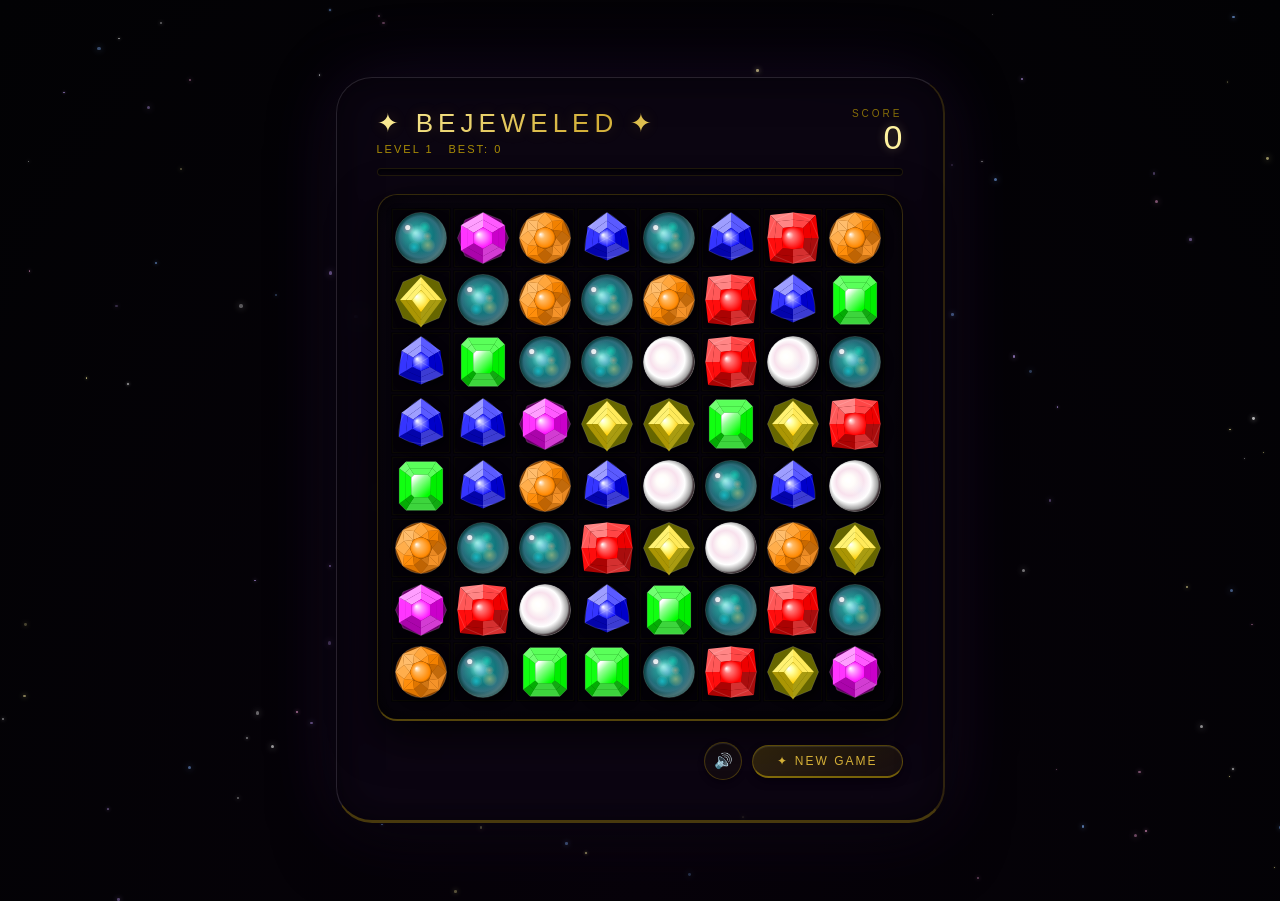
==== commit 5d558e3f: "Improve Bejeweled animations, board reset, and gem color palette adjustments" ====
--- a/game/bejeweled.html
+++ b/game/bejeweled.html
@@ -288,9 +288,9 @@
    { name:'Sapphire', m:'#0000ff', l:'#9999ff', d:'#000066', g:'rgba(0,0,255,0.3)', rgb_m:{r:0,g:0,b:255}, rgb_l:{r:153,g:153,b:255}, rgb_d:{r:0,g:0,b:102} },
    { name:'Amethyst', m:'#ff00ff', l:'#ff99ff', d:'#660066', g:'rgba(255,0,255,0.3)', rgb_m:{r:255,g:0,b:255}, rgb_l:{r:255,g:153,b:255}, rgb_d:{r:102,g:0,b:102} },
    { name:'Topaz',    m:'#ffcc00', l:'#ffff99', d:'#666600', g:'rgba(255,204,0,0.3)', rgb_m:{r:255,g:204,b:0}, rgb_l:{r:255,g:255,b:153}, rgb_d:{r:102,g:102,b:0} },
-   { name:'Diamond',  m:'#00ffff', l:'#ccffff', d:'#009999', g:'rgba(0,255,255,0.3)', rgb_m:{r:0,g:255,b:255}, rgb_l:{r:204,g:255,b:255}, rgb_d:{r:0,g:153,b:153} },
+   { name:'Diamond',  m:'#ff8800', l:'#ffbb66', d:'#884400', g:'rgba(255,136,0,0.3)', rgb_m:{r:255,g:136,b:0}, rgb_l:{r:255,g:187,b:102}, rgb_d:{r:136,g:68,b:0} },
    { name:'Pearl',    m:'#ffffff', l:'#ffccff', d:'#999999', g:'rgba(255,255,255,0.3)', rgb_m:{r:255,g:255,b:255}, rgb_l:{r:255,g:204,b:255}, rgb_d:{r:153,g:153,b:153} },
-   { name:'Opal',     m:'#e0e0e0', l:'#a0d0ff', d:'#404080', g:'rgba(200,200,255,0.3)', rgb_m:{r:224,g:224,b:224}, rgb_l:{r:160,g:208,b:255}, rgb_d:{r:64,g:64,b:128} },
+   { name:'Opal',     m:'#008080', l:'#40e0d0', d:'#003333', g:'rgba(0,220,200,0.35)', rgb_m:{r:0,g:128,b:128}, rgb_l:{r:64,g:224,b:208}, rgb_d:{r:0,g:51,b:51} },
 
 ];
 
@@ -1090,15 +1090,15 @@
     ctx.arc(cx, cy, sr, 0, Math.PI * 2);
     ctx.clip(); // Restrict play-of-color to opal body
 
-    // 1. Semi-translucent milky base
+    // 1. Translucent body base using gem color
     const bodyGrad = ctx.createRadialGradient(
       cx - sr * 0.2, cy - sr * 0.2, 0,
       cx, cy, sr
     );
-    bodyGrad.addColorStop(0, '#ffffff');
-    bodyGrad.addColorStop(0.4, '#eef3fc'); // milky body
-    bodyGrad.addColorStop(0.8, '#d5e2f7'); // soft violet-blue
-    bodyGrad.addColorStop(1, '#a1b6d9');    // shadow rim
+    bodyGrad.addColorStop(0, c.l);
+    bodyGrad.addColorStop(0.4, c.m);
+    bodyGrad.addColorStop(0.8, '#2a6b7a');
+    bodyGrad.addColorStop(1, c.d);
     ctx.fillStyle = bodyGrad;
     ctx.fill();
 
@@ -1236,7 +1236,7 @@
 let selRow = -1, selCol = -1;
 let score = 0;
 let level = 1;
-let highScore = localStorage.getItem('bejeweled_high_score') || 0;
+let highScore = Number(localStorage.getItem('bejeweled_high_score')) || 0;
 highScoreEl.textContent = highScore;
 
 let particles = [];
@@ -1246,7 +1246,24 @@
 let swapAnim = null;
 let removeAnim = null;
 let gravityAnim = null;
+let resetAnim = null;
 let pulseTime = 0;
+
+function animateReset(dur = 400) {
+  return new Promise(resolve => {
+    resetAnim = { t: 0, dur, resolve };
+  });
+}
+
+function animateDropIn() {
+  const moves = [];
+  for (let r = 0; r < ROWS; r++) {
+    for (let c = 0; c < COLS; c++) {
+      moves.push({ fromRow: -(c + 1), col: c, toRow: r, isNew: true });
+    }
+  }
+  return animateGravity(moves, 600);
+}
 
 function createBoard() {
   board = [];
@@ -1320,6 +1337,14 @@
     }
   }
   return false;
+}
+
+function easeOutBounce(t) {
+  const n1 = 7.5625, d1 = 2.75;
+  if (t < 1 / d1) return n1 * t * t;
+  if (t < 2 / d1) return n1 * (t -= 1.5 / d1) * t + 0.75;
+  if (t < 2.5 / d1) return n1 * (t -= 2.25 / d1) * t + 0.9375;
+  return n1 * (t -= 2.625 / d1) * t + 0.984375;
 }
 
 // ─── Particles & Floating Text ─────────────────────────────────────────
@@ -1375,7 +1400,7 @@
   });
 }
 
-function animateGravity(moves, dur = 180) {
+function animateGravity(moves, dur = 420) {
   return new Promise(resolve => {
     gravityAnim = { moves, t: 0, dur, resolve };
   });
@@ -1490,57 +1515,63 @@
   if (boardState === 'animating') return;
   boardState = 'animating';
 
-  Sound.playSwap();
-
-  // Swap animation
-  await animateSwap(r1, c1, r2, c2);
-
-  // Perform swap in board array
-  [board[r1][c1], board[r2][c2]] = [board[r2][c2], board[r1][c1]];
-
-  let matches = findMatches();
-  if (matches.length) {
-    let combo = 1;
-    while (matches.length) {
-      await sleep(60);
-      
-      const pts = calcScore(matches, combo);
-      Sound.playMatch(combo);
-
-      // Spawn floating numbers
-      const mid = matches[Math.floor(matches.length / 2)];
-      spawnFloatText(mid.row, mid.col, pts);
-
-      score += pts;
-      updateScore();
-      updateLevelProgress();
-
-      // Explode matches animation
-      await animateRemove(matches);
-
-      // Apply falling gems
-      const moves = applyGravity();
-      if (moves.length) {
-        await animateGravity(moves);
+  try {
+    Sound.playSwap();
+
+    // Swap animation
+    await animateSwap(r1, c1, r2, c2);
+
+    // Perform swap in board array
+    [board[r1][c1], board[r2][c2]] = [board[r2][c2], board[r1][c1]];
+
+    let matches = findMatches();
+    if (matches.length) {
+      let combo = 1;
+      while (matches.length) {
+        await sleep(60);
+        
+        const pts = calcScore(matches, combo);
+        Sound.playMatch(combo);
+
+        // Spawn floating numbers
+        const mid = matches[Math.floor(matches.length / 2)];
+        spawnFloatText(mid.row, mid.col, pts);
+
+        score += pts;
+        updateScore();
+        updateLevelProgress();
+
+        // Explode matches animation
+        await animateRemove(matches);
+
+        // Apply falling gems
+        const moves = applyGravity();
+        if (moves.length) {
+          await animateGravity(moves);
+        }
+
+        // Check cascading matches
+        matches = findMatches();
+        combo++;
       }
 
-      // Check cascading matches
-      matches = findMatches();
-      combo++;
-    }
-
-    // Verify board has moves
-    if (!hasValidMoves()) {
-      msgEl.textContent = '✦ NO MOVES — SHUFFLING ✦';
-      Sound.playShuffle();
-      await sleep(700);
-      shuffleBoard();
-      msgEl.textContent = '';
-    }
-  } else {
-    // Swap back if no match was found
-    await animateSwap(r2, c2, r1, c1);
-    [board[r1][c1], board[r2][c2]] = [board[r2][c2], board[r1][c1]];
+      // Verify board has moves
+      if (!hasValidMoves()) {
+        msgEl.textContent = '✦ NO MOVES — SHUFFLING ✦';
+        Sound.playShuffle();
+        await sleep(500);
+        await animateReset(350);
+        shuffleBoard();
+        await animateDropIn();
+        msgEl.textContent = '';
+      }
+    } else {
+      // Swap back if no match was found
+      await animateSwap(r2, c2, r1, c1);
+      [board[r1][c1], board[r2][c2]] = [board[r2][c2], board[r1][c1]];
+    }
+  } catch (e) {
+    console.error('Swap error:', e);
   }
 
   selRow = selCol = -1;
@@ -1548,29 +1579,39 @@
 }
 
 function shuffleBoard() {
-  const types = [];
-  for (let r = 0; r < ROWS; r++)
-    for (let c = 0; c < COLS; c++)
-      types.push(board[r][c]);
-
-  for (let i = types.length - 1; i > 0; i--) {
-    const j = rand(i + 1);
-    [types[i], types[j]] = [types[j], types[i]];
-  }
-
-  let idx = 0;
-  for (let r = 0; r < ROWS; r++) {
-    for (let c = 0; c < COLS; c++) {
-      board[r][c] = types[idx++];
-    }
-  }
-
-  let m = findMatches();
-  while (m.length) {
-    for (const mm of m) {
-      board[mm.row][mm.col] = rand(COLORS.length);
-    }
-    m = findMatches();
+  let attempts = 0;
+  do {
+    const types = [];
+    for (let r = 0; r < ROWS; r++)
+      for (let c = 0; c < COLS; c++)
+        types.push(board[r][c]);
+
+    for (let i = types.length - 1; i > 0; i--) {
+      const j = rand(i + 1);
+      [types[i], types[j]] = [types[j], types[i]];
+    }
+
+    let idx = 0;
+    for (let r = 0; r < ROWS; r++) {
+      for (let c = 0; c < COLS; c++) {
+        board[r][c] = types[idx++];
+      }
+    }
+
+    let m = findMatches();
+    let sanity = 0;
+    while (m.length && sanity < 100) {
+      for (const mm of m) {
+        board[mm.row][mm.col] = rand(COLORS.length);
+      }
+      m = findMatches();
+      sanity++;
+    }
+    attempts++;
+  } while (!hasValidMoves() && attempts < 50);
+  // fallback: rebuild entire board if still no moves
+  if (!hasValidMoves()) {
+    createBoard();
   }
 }
 
@@ -1649,21 +1690,42 @@
       // Smooth gravity falling positioning
       if (gravityAnim) {
         const g = gravityAnim;
+        const t = g.t;
         for (const mv of g.moves) {
           if (mv.col === col && mv.toRow === row) {
             const fromPos = cellPos(col, mv.fromRow);
-            cy = fromPos.y + GEM_SIZE / 2 + (cy - (fromPos.y + GEM_SIZE / 2)) * g.t;
             if (mv.isNew) {
-              alpha = Math.min(1, g.t * 3);
+              const bt = easeOutBounce(t);
+              const fromY = fromPos.y + GEM_SIZE / 2;
+              const toY = cy;
+              cy = fromY + (toY - fromY) * bt;
+              // landing glow ring
+              if (t > 0.7 && t < 1) {
+                const ringAlpha = (t - 0.7) / 0.3;
+                ctx.save();
+                ctx.globalAlpha = (1 - ringAlpha) * 0.5;
+                ctx.strokeStyle = '#ffffff';
+                ctx.lineWidth = 1.5 + ringAlpha * 3;
+                ctx.shadowColor = 'rgba(255,255,255,0.6)';
+                ctx.shadowBlur = 8;
+                ctx.beginPath();
+                ctx.arc(cx, cy, r * (0.7 + ringAlpha * 0.4), 0, Math.PI * 2);
+                ctx.stroke();
+                ctx.restore();
+              }
+            } else {
+              cy = fromPos.y + GEM_SIZE / 2 + (cy - (fromPos.y + GEM_SIZE / 2)) * t;
             }
           }
         }
       }
 
-      // Smooth burst scaling on match removal
-      if (removeAnim) {
-        alpha = 1 - removeAnim.t;
-        scale = 1 + removeAnim.t * 0.25;
+
+      // Reset fadeout
+      if (resetAnim) {
+        const ft = resetAnim.t;
+        alpha *= (1 - ft);
+        scale *= (0.5 + 0.5 * (1 - ft));
       }
 
       drawGem(cx, cy, r, type, alpha, scale, lightX, lightY);
@@ -1771,6 +1833,16 @@
     }
   }
 
+  // Reset fadeout
+  if (resetAnim) {
+    resetAnim.t = Math.min(1, resetAnim.t + dt * (1 / (resetAnim.dur / 1000)));
+    if (resetAnim.t >= 1) {
+      const r = resetAnim;
+      resetAnim = null;
+      r.resolve();
+    }
+  }
+
   // Particle physics with spin rate
   for (let i = particles.length - 1; i >= 0; i--) {
     const p = particles[i];
@@ -1815,7 +1887,7 @@
   return { row, col };
 }
 
-canvas.addEventListener('click', e => {
+function handleInput(e) {
   const g = getGemFromClick(e);
   if (!g || boardState === 'animating') return;
 
@@ -1849,11 +1921,13 @@
     selCol = col;
     boardState = 'selected';
   }
-});
+}
+
+canvas.addEventListener('pointerdown', handleInput);
 
 // ─── Game resets ────────────────────────────────────────────────────────
-function resetGame() {
-  boardState = 'idle';
+async function resetGame() {
+  boardState = 'animating';
   selRow = selCol = -1;
   score = 0;
   level = 1;
@@ -1862,14 +1936,23 @@
   swapAnim = null;
   removeAnim = null;
   gravityAnim = null;
+  resetAnim = null;
+  msgEl.textContent = '';
+
   updateScore();
   updateLevelProgress();
-  msgEl.textContent = '';
+
+  // Fade out current gems
+  await animateReset(400);
+
+  // Create fresh board
   createBoard();
   if (!hasValidMoves()) {
     shuffleBoard();
   }
-  Sound.playLevelUp(); // Startup fanfare
+
+  boardState = 'idle';
+  Sound.playLevelUp();
 }
 
 document.getElementById('reset-btn').addEventListener('click', () => {
@@ -1881,7 +1964,12 @@
 const wrapper = document.getElementById('game-wrapper');
 
 // ─── Initialization ─────────────────────────────────────────────────────
-resetGame();
+createBoard();
+if (!hasValidMoves()) {
+  shuffleBoard();
+}
+boardState = 'idle';
+Sound.playLevelUp();
 requestAnimationFrame(loop);
 </script>
 </body>
